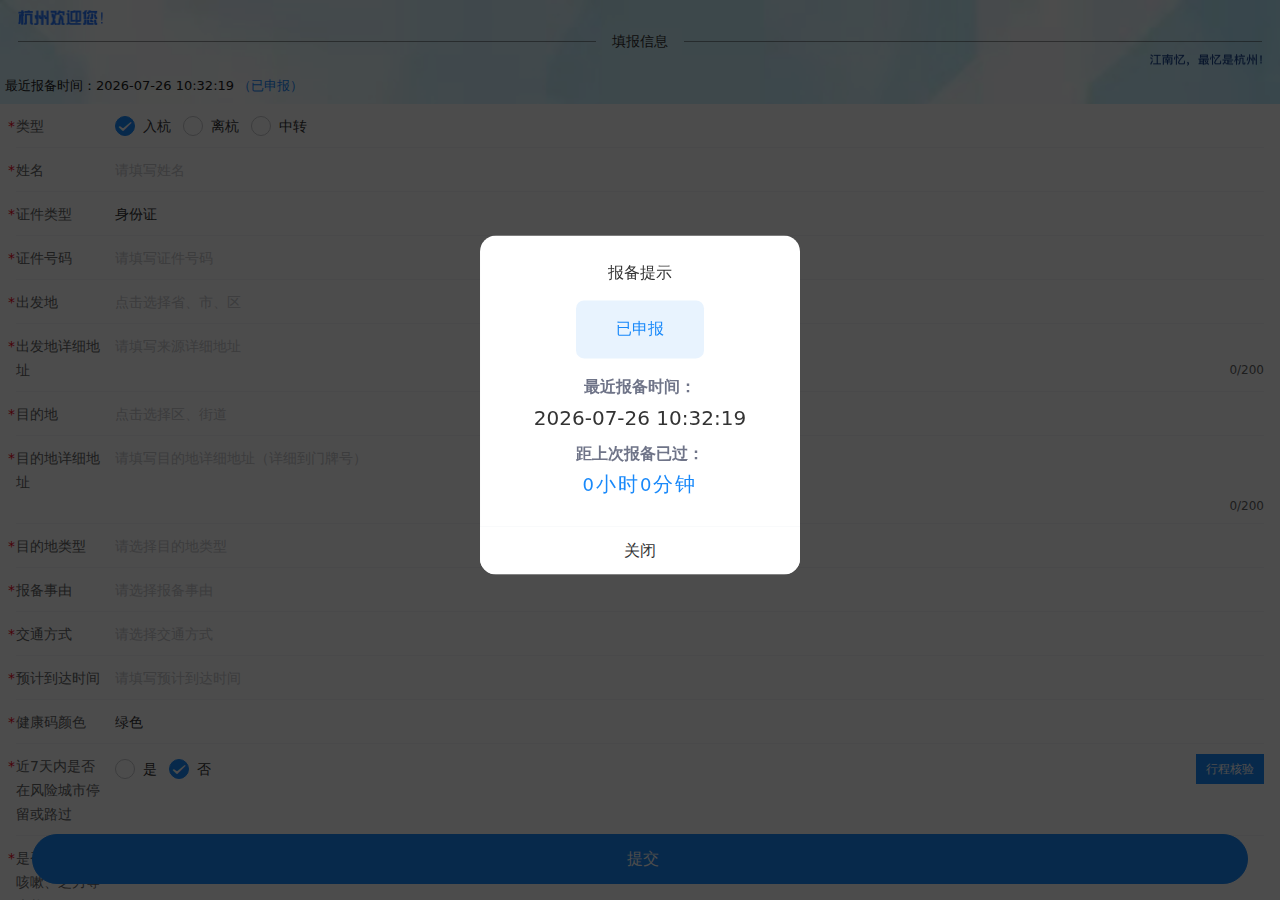
==== docs/index.html @ c1bcfede "Add files via upload" ====
<!DOCTYPE html>
<html style="font-size: 37.5px;">
	<head>
		<meta charset="utf-8">
		<meta http-equiv="X-UA-Compatible" content="IE=edge,chrome=1">
		<meta name="viewport" content="width=device-width,initial-scale=1,maximum-scale=1,user-scalable=no,viewport-fit=cover">
		<meta http-equiv="Cache-Control" content="no-cache, no-store, must-revalidate">
		<meta http-equiv="Pragma" content="no-cache">
		<meta http-equiv="Expires" content="0">
		<title>入杭报备登记</title>
		<link href="report/static/css/app.c5504672.css" rel="preload" as="style">
		<link href="report/static/css/chunk-libs.d5651f54.css" rel="preload" as="style">
		<link href="report/static/css/chunk-libs.d5651f54.css" rel="stylesheet">
		<link href="report/static/css/app.c5504672.css" rel="stylesheet">
		<link rel="stylesheet" type="text/css" href="report/static/css/chunk-66dee19c.34bb70c0.css">
		<link rel="stylesheet" type="text/css" href="report/static/css/chunk-073b216c.a880979d.css">
		<link rel="stylesheet" type="text/css" href="report/static/css/chunk-3da685b4.99727508.css">
		<link rel="stylesheet" type="text/css" href="report/static/css/chunk-e03f11fc.84b610a1.css">
		<link rel="stylesheet" type="text/css" href="report/static/css/chunk-d233ef96.5ac2b640.css">
		<link rel="stylesheet" type="text/css" href="report/static/css/chunk-2e53d2f0.477d1bad.css">
	</head>
	<body style="font-size: 36px;">
		<div id="app">
			<div data-v-e9b42b88="" class="body-container">
				<section data-v-e9b42b88="">
					<div data-v-e9b42b88="" class="welcome">
						<img data-v-e9b42b88="" src="report/static/img/title-left.b92dc60c.png" alt="">
					</div>
					<div data-v-e9b42b88="" role="separator" class="divider van-divider van-divider--hairline van-divider--content-center" style="border-color: rgb(51, 51, 51); color: rgb(51, 51, 51); margin: 0px; padding: 0px 18px;">填报信息</div>
					<div data-v-e9b42b88="" class="tips">
						<img data-v-e9b42b88="" src="report/static/img/title-right.4d739ba2.png" alt="">
					</div>
				</section>
				<form data-v-e9b42b88="" class="van-form">
					<div data-v-e9b42b88="" class="history-info">最近报备时间：<span id="myTime1">0000-00-00 00:00:00</span> <span data-v-e9b42b88="" class="">（已申报）</span>
					</div>
					<div data-v-e9b42b88="" class="van-cell van-cell--required van-field">
						<div class="van-cell__title van-field__label">
							<span>类型</span>
						</div>
						<div class="van-cell__value van-field__value">
							<div class="van-field__body">
								<div class="van-field__control van-field__control--custom">
									<div data-v-e9b42b88="" role="radiogroup" class="van-radio-group van-radio-group--horizontal">
										<div data-v-e9b42b88="" role="radio" tabindex="0" aria-checked="true" class="van-radio van-radio--horizontal">
											<div class="van-radio__icon van-radio__icon--round van-radio__icon--checked">
												<i class="van-icon van-icon-success">
													<!---->
												</i>
											</div>
											<span class="van-radio__label">入杭</span>
										</div>
										<div data-v-e9b42b88="" role="radio" tabindex="-1" aria-checked="false" class="van-radio van-radio--horizontal">
											<div class="van-radio__icon van-radio__icon--round">
												<i class="van-icon van-icon-success">
													<!---->
												</i>
											</div>
											<span class="van-radio__label">离杭</span>
										</div>
										<div data-v-e9b42b88="" role="radio" tabindex="-1" aria-checked="false" class="van-radio van-radio--horizontal">
											<div class="van-radio__icon van-radio__icon--round">
												<i class="van-icon van-icon-success">
													<!---->
												</i>
											</div>
											<span class="van-radio__label">中转</span>
										</div>
									</div>
								</div>
							</div>
						</div>
					</div>
					<div data-v-e9b42b88="" class="van-cell van-cell--required van-field">
						<div class="van-cell__title van-field__label">
							<span>姓名</span>
						</div>
						<div class="van-cell__value van-field__value">
							<div class="van-field__body">
								<input type="text" placeholder="请填写姓名" class="van-field__control">
							</div>
						</div>
					</div>
					<div data-v-e9b42b88="" role="button" tabindex="0" class="van-cell van-cell--clickable van-cell--required van-field">
						<div class="van-cell__title van-field__label">
							<span>证件类型</span>
						</div>
						<div class="van-cell__value van-field__value">
							<div class="van-field__body">
								<input type="text" readonly="readonly" value="身份证" placeholder="请选择证件类型" class="van-field__control">
							</div>
						</div>
					</div>
					<!---->
					<div data-v-e9b42b88="" role="button" tabindex="0" class="van-cell van-cell--clickable van-cell--required van-field">
						<div class="van-cell__title van-field__label">
							<span>证件号码</span>
						</div>
						<div class="van-cell__value van-field__value">
							<div class="van-field__body">
								<input type="text" name="idNum" placeholder="请填写证件号码" class="van-field__control">
							</div>
						</div>
					</div>
					<div data-v-e9b42b88="" class="van-number-keyboard van-number-keyboard--with-title" style="display: none;">
						<div class="van-number-keyboard__header">
							<button type="button" class="van-number-keyboard__close">完成</button>
						</div>
						<div class="van-number-keyboard__body">
							<div class="van-number-keyboard__keys">
								<div class="van-key__wrapper">
									<div role="button" tabindex="0" class="van-key">1</div>
								</div>
								<div class="van-key__wrapper">
									<div role="button" tabindex="0" class="van-key">2</div>
								</div>
								<div class="van-key__wrapper">
									<div role="button" tabindex="0" class="van-key">3</div>
								</div>
								<div class="van-key__wrapper">
									<div role="button" tabindex="0" class="van-key">4</div>
								</div>
								<div class="van-key__wrapper">
									<div role="button" tabindex="0" class="van-key">5</div>
								</div>
								<div class="van-key__wrapper">
									<div role="button" tabindex="0" class="van-key">6</div>
								</div>
								<div class="van-key__wrapper">
									<div role="button" tabindex="0" class="van-key">7</div>
								</div>
								<div class="van-key__wrapper">
									<div role="button" tabindex="0" class="van-key">8</div>
								</div>
								<div class="van-key__wrapper">
									<div role="button" tabindex="0" class="van-key">9</div>
								</div>
								<div class="van-key__wrapper">
									<div role="button" tabindex="0" class="van-key">X</div>
								</div>
								<div class="van-key__wrapper">
									<div role="button" tabindex="0" class="van-key">0</div>
								</div>
								<div class="van-key__wrapper">
									<div role="button" tabindex="0" class="van-key van-key--delete">
										<svg viewBox="0 0 32 22" xmlns="http://www.w3.org/2000/svg" class="van-key__delete-icon">
											<path d="M28.016 0A3.991 3.991 0 0132 3.987v14.026c0 2.2-1.787 3.987-3.98 3.987H10.382c-.509 0-.996-.206-1.374-.585L.89 13.09C.33 12.62 0 11.84 0 11.006c0-.86.325-1.62.887-2.08L9.01.585A1.936 1.936 0 0110.383 0zm0 1.947H10.368L2.24 10.28c-.224.226-.312.432-.312.73 0 .287.094.51.312.729l8.128 8.333h17.648a2.041 2.041 0 002.037-2.04V3.987c0-1.127-.915-2.04-2.037-2.04zM23.028 6a.96.96 0 01.678.292.95.95 0 01-.003 1.377l-3.342 3.348 3.326 3.333c.189.188.292.43.292.679 0 .248-.103.49-.292.679a.96.96 0 01-.678.292.959.959 0 01-.677-.292L18.99 12.36l-3.343 3.345a.96.96 0 01-.677.292.96.96 0 01-.678-.292.962.962 0 01-.292-.68c0-.248.104-.49.292-.679l3.342-3.348-3.342-3.348A.963.963 0 0114 6.971c0-.248.104-.49.292-.679A.96.96 0 0114.97 6a.96.96 0 01.677.292l3.358 3.348 3.345-3.348A.96.96 0 0123.028 6z" fill="currentColor"></path>
										</svg>
									</div>
								</div>
							</div>
						</div>
					</div>
					<div data-v-e9b42b88="" role="button" tabindex="0" class="van-cell van-cell--clickable van-cell--required van-field">
						<div class="van-cell__title van-field__label">
							<span>出发地</span>
						</div>
						<div class="van-cell__value van-field__value">
							<div class="van-field__body">
								<input type="text" placeholder="点击选择省、市、区" class="van-field__control">
							</div>
						</div>
					</div>
					<div data-v-e9b42b88="" class="van-cell van-cell--required van-field">
						<div class="van-cell__title van-field__label">
							<span>出发地详细地址</span>
						</div>
						<div class="van-cell__value van-field__value">
							<div class="van-field__body">
								<textarea rows="1" placeholder="请填写来源详细地址" class="van-field__control" style="height: 24px;"></textarea>
							</div>
							<div class="van-field__word-limit">
								<span class="van-field__word-num">0</span>/200
							</div>
						</div>
					</div>
					<div data-v-e9b42b88="" role="button" tabindex="0" class="van-cell van-cell--clickable van-cell--required van-field">
						<div class="van-cell__title van-field__label">
							<span>目的地</span>
						</div>
						<div class="van-cell__value van-field__value">
							<div class="van-field__body">
								<input type="text" placeholder="点击选择区、街道" class="van-field__control">
							</div>
						</div>
					</div>
					<!---->
					<!---->
					<!---->
					<div data-v-e9b42b88="" class="van-cell van-cell--required van-field">
						<div class="van-cell__title van-field__label">
							<span>目的地详细地址</span>
						</div>
						<div class="van-cell__value van-field__value">
							<div class="van-field__body">
								<textarea rows="1" placeholder="请填写目的地详细地址（详细到门牌号）" class="van-field__control" style="height: 48px;"></textarea>
							</div>
							<div class="van-field__word-limit">
								<span class="van-field__word-num">0</span>/200
							</div>
						</div>
					</div>
					<div data-v-e9b42b88="" role="button" tabindex="0" class="van-cell van-cell--clickable van-cell--required van-field">
						<div class="van-cell__title van-field__label">
							<span>目的地类型</span>
						</div>
						<div class="van-cell__value van-field__value">
							<div class="van-field__body">
								<input type="text" placeholder="请选择目的地类型" class="van-field__control">
							</div>
						</div>
					</div>
					<!---->
					<div data-v-e9b42b88="" role="button" tabindex="0" class="van-cell van-cell--clickable van-cell--required van-field">
						<div class="van-cell__title van-field__label">
							<span>报备事由</span>
						</div>
						<div class="van-cell__value van-field__value">
							<div class="van-field__body">
								<input type="text" placeholder="请选择报备事由" class="van-field__control">
							</div>
						</div>
					</div>
					<!---->
					<div data-v-e9b42b88="" role="button" tabindex="0" class="van-cell van-cell--clickable van-cell--required van-field">
						<div class="van-cell__title van-field__label">
							<span>交通方式</span>
						</div>
						<div class="van-cell__value van-field__value">
							<div class="van-field__body">
								<input type="text" placeholder="请选择交通方式" class="van-field__control">
							</div>
						</div>
					</div>
					<!---->
					<div data-v-e9b42b88="" class="van-cell van-cell--required van-field">
						<div class="van-cell__title van-field__label">
							<span>预计到达时间</span>
						</div>
						<div class="van-cell__value van-field__value">
							<div class="van-field__body">
								<input type="text" placeholder="请填写预计到达时间" class="van-field__control">
							</div>
						</div>
					</div>
					<!---->
					<div data-v-e9b42b88="" role="button" tabindex="0" class="van-cell van-cell--clickable van-cell--required van-field">
						<div class="van-cell__title van-field__label">
							<span>健康码颜色</span>
						</div>
						<div class="van-cell__value van-field__value">
							<div class="van-field__body">
								<input type="text" readonly="readonly" value="绿色" placeholder="请选择健康码颜色" class="van-field__control">
							</div>
						</div>
					</div>
					<!---->
					<div data-v-e9b42b88="" class="van-cell van-cell--required van-field">
						<div class="van-cell__title van-field__label">
							<span>近7天内是否在风险城市停留或路过</span>
						</div>
						<div class="van-cell__value van-field__value">
							<div class="van-field__body">
								<div class="van-field__control van-field__control--custom">
									<div data-v-e9b42b88="" role="radiogroup" class="van-radio-group van-radio-group--horizontal">
										<div data-v-e9b42b88="" role="radio" tabindex="-1" aria-checked="false" class="van-radio van-radio--horizontal">
											<div class="van-radio__icon van-radio__icon--round">
												<i class="van-icon van-icon-success">
													<!---->
												</i>
											</div>
											<span class="van-radio__label">是</span>
										</div>
										<div data-v-e9b42b88="" role="radio" tabindex="-1" aria-checked="false" class="van-radio van-radio--horizontal">
											<div class="van-radio__icon van-radio__icon--round van-radio__icon--checked">
												<i class="van-icon van-icon-success">
													<!---->
												</i>
											</div>
											<span class="van-radio__label">否</span>
										</div>
									</div>
								</div>
								<div class="van-field__button">
									<div data-v-e9b42b88="" class="btn">行程核验</div>
									<!---->
								</div>
							</div>
						</div>
					</div>
					<div data-v-e9b42b88="" class="van-cell van-cell--required van-field">
						<div class="van-cell__title van-field__label">
							<span>是否有发烧、咳嗽、乏力等症状</span>
						</div>
						<div class="van-cell__value van-field__value">
							<div class="van-field__body">
								<div class="van-field__control van-field__control--custom">
									<div data-v-e9b42b88="" role="radiogroup" class="van-radio-group van-radio-group--horizontal">
										<div data-v-e9b42b88="" role="radio" tabindex="-1" aria-checked="false" class="van-radio van-radio--horizontal">
											<div class="van-radio__icon van-radio__icon--round">
												<i class="van-icon van-icon-success">
													<!---->
												</i>
											</div>
											<span class="van-radio__label">是</span>
										</div>
										<div data-v-e9b42b88="" role="radio" tabindex="-1" aria-checked="false" class="van-radio van-radio--horizontal">
											<div class="van-radio__icon van-radio__icon--round van-radio__icon--checked">
												<i class="van-icon van-icon-success">
													<!---->
												</i>
											</div>
											<span class="van-radio__label">否</span>
										</div>
									</div>
								</div>
							</div>
						</div>
					</div>
					<div data-v-e9b42b88="" class="van-cell van-field">
						<div class="van-cell__title van-field__label">
							<span>七天旅居史</span>
						</div>
						<div class="van-cell__value van-field__value">
							<div class="van-field__body">
								<div class="van-field__control van-field__control--custom">
									<div data-v-e9b42b88="" class="persons">
										<div data-v-e9b42b88="" class="btn">添加旅居史</div>
									</div>
								</div>
							</div>
						</div>
					</div>
					<div data-v-e9b42b88="" class="van-cell van-field">
						<div class="van-cell__title van-field__label">
							<span>添加同行人信息</span>
						</div>
						<div class="van-cell__value van-field__value">
							<div class="van-field__body">
								<div class="van-field__control van-field__control--custom">
									<div data-v-e9b42b88="" class="persons">
										<div data-v-e9b42b88="" class="btn">添加同行人</div>
									</div>
								</div>
							</div>
						</div>
					</div>
					<div data-v-e9b42b88="" class="btn-bar">
						<div data-v-e9b42b88="" class="btn-fixed">
							<button data-v-e9b42b88="" type="button" onclick="location.replace('success.html')" class="van-button van-button--info van-button--large van-button--block van-button--round">
								<div data-v-e9b42b88="" class="van-button__content">
									<span data-v-e9b42b88="" class="van-button__text">提交</span>
								</div>
							</button>
						</div>
					</div>
				</form>
				<div id="dialog_overlay" class="van-overlay" style="z-index: 2001;"></div>
				<div id="dialog" data-v-e9b42b88="" role="dialog" aria-labelledby="报备提示" class="van-dialog" style="z-index: 2002;">
					<div class="van-dialog__header">报备提示</div>
					<div class="van-dialog__content">
						<div data-v-e9b42b88="" class="dialog-wrap">
							<div data-v-e9b42b88="" class="status-box">
								<div data-v-e9b42b88="" class="status">已申报</div>
							</div>
							<div data-v-e9b42b88="" class="prompt">
								<div data-v-e9b42b88="" class="history">
									<div data-v-e9b42b88="" class="title">最近报备时间：</div>
									<div data-v-e9b42b88="" class="time" id="myTime2">0000-00-00 00:00:00</div>
								</div>
								<div data-v-e9b42b88="" class="countdown">
									<div data-v-e9b42b88="" class="title">距上次报备已过：</div>
									<div data-v-e9b42b88="" class="time">
										<!---->
										<span data-v-e9b42b88="" class="num">0</span>小时<span data-v-e9b42b88="" class="num">0</span>分钟
									</div>
								</div>
							</div>
						</div>
					</div>
					<div class="van-hairline--top van-dialog__footer">
						<button class="van-button van-button--default van-button--large van-dialog__cancel" onclick="closeMyModal()">
							<div class="van-button__content">
								<span class="van-button__text">关闭</span>
							</div>
						</button>
					</div>
				</div>
			</div>
		</div>
		<script type="text/javascript">
			function appendZeroAutomatically(val) {
				return (val <= 9) ? '0' + val : val;
			}
			function closeMyModal() {
				document.getElementById('dialog').style.display = 'none';
				document.getElementById('dialog_overlay').style.display = 'none';
			}
			var currentTime = new Date().getFullYear() + '-' + appendZeroAutomatically(new Date().getMonth()+1) + '-' + appendZeroAutomatically(new Date().getDate()) + ' ' + appendZeroAutomatically(new Date().getHours()) + ':' + appendZeroAutomatically(new Date().getMinutes()) + ':' + appendZeroAutomatically(new Date().getSeconds());
			console.log(currentTime);
			document.getElementById('myTime1').innerHTML = currentTime;
			document.getElementById('myTime2').innerHTML = currentTime;
		</script>
	</body>
</html>
---- docs/report/static/css/app.c5504672.css ----
.body-container{font-size:.42667rem;color:#333}.section{padding:.42667rem .26667rem;margin-bottom:.16rem}body{height:100%;-moz-osx-font-smoothing:grayscale;-webkit-font-smoothing:antialiased;text-rendering:optimizeLegibility;font-family:Quicksand,Source Sans Pro,PingFang SC,-apple-system,Microsoft Yahei,Helvetica Neue,system-ui,Segoe UI,Roboto,Hiragino Sans GB,Arial,sans-serif}label{font-weight:700}html{box-sizing:border-box}#app,html{height:100%}*,:after,:before{box-sizing:inherit}a:active,a:focus{outline:none}a,a:focus,a:hover{cursor:pointer;color:inherit;text-decoration:none}div:focus{outline:none}.clearfix:after{visibility:hidden;display:block;font-size:0;content:" ";clear:both;height:0}.app-container{padding:.53333rem}ul{padding:0;margin:0}.svg-icon[data-v-f9f7fefc]{width:1em;height:1em;vertical-align:-.15em;fill:currentColor;overflow:hidden}.svg-external-icon[data-v-f9f7fefc]{background-color:currentColor;-webkit-mask-size:cover!important;mask-size:cover!important;display:inline-block}
---- docs/report/static/css/chunk-libs.d5651f54.css ----
html{-webkit-tap-highlight-color:transparent}body{font-family:-apple-system,BlinkMacSystemFont,Helvetica Neue,Helvetica,Segoe UI,Arial,Roboto,PingFang SC,miui,Hiragino Sans GB,Microsoft Yahei,sans-serif}a{text-decoration:none}button,input,textarea{color:inherit;font:inherit}[class*=van-]:focus,a:focus,button:focus,input:focus,textarea:focus{outline:0}ol,ul{margin:0;padding:0;list-style:none}.van-ellipsis{overflow:hidden;white-space:nowrap;text-overflow:ellipsis}.van-multi-ellipsis--l2{-webkit-line-clamp:2}.van-multi-ellipsis--l2,.van-multi-ellipsis--l3{display:-webkit-box;overflow:hidden;text-overflow:ellipsis;-webkit-box-orient:vertical}.van-multi-ellipsis--l3{-webkit-line-clamp:3}.van-clearfix:after{display:table;clear:both;content:""}[class*=van-hairline]:after{position:absolute;box-sizing:border-box;content:" ";pointer-events:none;top:-50%;right:-50%;bottom:-50%;left:-50%;border:0 solid #ebedf0;-webkit-transform:scale(.5);transform:scale(.5)}.van-hairline,.van-hairline--bottom,.van-hairline--left,.van-hairline--right,.van-hairline--surround,.van-hairline--top,.van-hairline--top-bottom{position:relative}.van-hairline--top:after{border-top-width:.02667rem}.van-hairline--left:after{border-left-width:.02667rem}.van-hairline--right:after{border-right-width:.02667rem}.van-hairline--bottom:after{border-bottom-width:.02667rem}.van-hairline--top-bottom:after,.van-hairline-unset--top-bottom:after{border-width:.02667rem 0}.van-hairline--surround:after{border-width:.02667rem}@-webkit-keyframes van-slide-up-enter{0%{-webkit-transform:translate3d(0,100%,0);transform:translate3d(0,100%,0)}}@keyframes van-slide-up-enter{0%{-webkit-transform:translate3d(0,100%,0);transform:translate3d(0,100%,0)}}@-webkit-keyframes van-slide-up-leave{to{-webkit-transform:translate3d(0,100%,0);transform:translate3d(0,100%,0)}}@keyframes van-slide-up-leave{to{-webkit-transform:translate3d(0,100%,0);transform:translate3d(0,100%,0)}}@-webkit-keyframes van-slide-down-enter{0%{-webkit-transform:translate3d(0,-100%,0);transform:translate3d(0,-100%,0)}}@keyframes van-slide-down-enter{0%{-webkit-transform:translate3d(0,-100%,0);transform:translate3d(0,-100%,0)}}@-webkit-keyframes van-slide-down-leave{to{-webkit-transform:translate3d(0,-100%,0);transform:translate3d(0,-100%,0)}}@keyframes van-slide-down-leave{to{-webkit-transform:translate3d(0,-100%,0);transform:translate3d(0,-100%,0)}}@-webkit-keyframes van-slide-left-enter{0%{-webkit-transform:translate3d(-100%,0,0);transform:translate3d(-100%,0,0)}}@keyframes van-slide-left-enter{0%{-webkit-transform:translate3d(-100%,0,0);transform:translate3d(-100%,0,0)}}@-webkit-keyframes van-slide-left-leave{to{-webkit-transform:translate3d(-100%,0,0);transform:translate3d(-100%,0,0)}}@keyframes van-slide-left-leave{to{-webkit-transform:translate3d(-100%,0,0);transform:translate3d(-100%,0,0)}}@-webkit-keyframes van-slide-right-enter{0%{-webkit-transform:translate3d(100%,0,0);transform:translate3d(100%,0,0)}}@keyframes van-slide-right-enter{0%{-webkit-transform:translate3d(100%,0,0);transform:translate3d(100%,0,0)}}@-webkit-keyframes van-slide-right-leave{to{-webkit-transform:translate3d(100%,0,0);transform:translate3d(100%,0,0)}}@keyframes van-slide-right-leave{to{-webkit-transform:translate3d(100%,0,0);transform:translate3d(100%,0,0)}}@-webkit-keyframes van-fade-in{0%{opacity:0}to{opacity:1}}@keyframes van-fade-in{0%{opacity:0}to{opacity:1}}@-webkit-keyframes van-fade-out{0%{opacity:1}to{opacity:0}}@keyframes van-fade-out{0%{opacity:1}to{opacity:0}}@-webkit-keyframes van-rotate{0%{-webkit-transform:rotate(0);transform:rotate(0)}to{-webkit-transform:rotate(1turn);transform:rotate(1turn)}}@keyframes van-rotate{0%{-webkit-transform:rotate(0);transform:rotate(0)}to{-webkit-transform:rotate(1turn);transform:rotate(1turn)}}.van-fade-enter-active{-webkit-animation:van-fade-in .3s ease-out both;animation:van-fade-in .3s ease-out both}.van-fade-leave-active{-webkit-animation:van-fade-out .3s ease-in both;animation:van-fade-out .3s ease-in both}.van-slide-up-enter-active{-webkit-animation:van-slide-up-enter .3s ease-out both;animation:van-slide-up-enter .3s ease-out both}.van-slide-up-leave-active{-webkit-animation:van-slide-up-leave .3s ease-in both;animation:van-slide-up-leave .3s ease-in both}.van-slide-down-enter-active{-webkit-animation:van-slide-down-enter .3s ease-out both;animation:van-slide-down-enter .3s ease-out both}.van-slide-down-leave-active{-webkit-animation:van-slide-down-leave .3s ease-in both;animation:van-slide-down-leave .3s ease-in both}.van-slide-left-enter-active{-webkit-animation:van-slide-left-enter .3s ease-out both;animation:van-slide-left-enter .3s ease-out both}.van-slide-left-leave-active{-webkit-animation:van-slide-left-leave .3s ease-in both;animation:van-slide-left-leave .3s ease-in both}.van-slide-right-enter-active{-webkit-animation:van-slide-right-enter .3s ease-out both;animation:van-slide-right-enter .3s ease-out both}.van-slide-right-leave-active{-webkit-animation:van-slide-right-leave .3s ease-in both;animation:van-slide-right-leave .3s ease-in both}.van-overlay{position:fixed;top:0;left:0;z-index:1;width:100%;height:100%;background-color:rgba(0,0,0,.7)}.van-info{position:absolute;top:0;right:0;box-sizing:border-box;min-width:.42667rem;padding:0 .08rem;color:#fff;font-weight:500;font-size:.32rem;font-family:-apple-system-font,Helvetica Neue,Arial,sans-serif;line-height:1.2;text-align:center;background-color:#ee0a24;border:.02667rem solid #fff;border-radius:.42667rem;-webkit-transform:translate(50%,-50%);transform:translate(50%,-50%);-webkit-transform-origin:100%;transform-origin:100%}.van-info--dot{width:.21333rem;min-width:0;height:.21333rem;background-color:#ee0a24;border-radius:100%}@font-face{font-weight:400;font-family:vant-icon;font-style:normal;font-display:auto;src:url([data-uri]) format("woff2"),url(https://img01.yzcdn.cn/vant/vant-icon-f463a9.woff) format("woff"),url(https://img01.yzcdn.cn/vant/vant-icon-f463a9.ttf) format("truetype")}.van-icon{position:relative;font:normal normal normal .37333rem/1 vant-icon;font-size:inherit;text-rendering:auto;-webkit-font-smoothing:antialiased}.van-icon,.van-icon:before{display:inline-block}.van-icon-add-o:before{content:"\F000"}.van-icon-add-square:before{content:"\F001"}.van-icon-add:before{content:"\F002"}.van-icon-after-sale:before{content:"\F003"}.van-icon-aim:before{content:"\F004"}.van-icon-alipay:before{content:"\F005"}.van-icon-apps-o:before{content:"\F006"}.van-icon-arrow-down:before{content:"\F007"}.van-icon-arrow-left:before{content:"\F008"}.van-icon-arrow-up:before{content:"\F009"}.van-icon-arrow:before{content:"\F00A"}.van-icon-ascending:before{content:"\F00B"}.van-icon-audio:before{content:"\F00C"}.van-icon-award-o:before{content:"\F00D"}.van-icon-award:before{content:"\F00E"}.van-icon-back-top:before{content:"\F0E6"}.van-icon-bag-o:before{content:"\F00F"}.van-icon-bag:before{content:"\F010"}.van-icon-balance-list-o:before{content:"\F011"}.van-icon-balance-list:before{content:"\F012"}.van-icon-balance-o:before{content:"\F013"}.van-icon-balance-pay:before{content:"\F014"}.van-icon-bar-chart-o:before{content:"\F015"}.van-icon-bars:before{content:"\F016"}.van-icon-bell:before{content:"\F017"}.van-icon-bill-o:before{content:"\F018"}.van-icon-bill:before{content:"\F019"}.van-icon-birthday-cake-o:before{content:"\F01A"}.van-icon-bookmark-o:before{content:"\F01B"}.van-icon-bookmark:before{content:"\F01C"}.van-icon-browsing-history-o:before{content:"\F01D"}.van-icon-browsing-history:before{content:"\F01E"}.van-icon-brush-o:before{content:"\F01F"}.van-icon-bulb-o:before{content:"\F020"}.van-icon-bullhorn-o:before{content:"\F021"}.van-icon-calendar-o:before{content:"\F022"}.van-icon-card:before{content:"\F023"}.van-icon-cart-circle-o:before{content:"\F024"}.van-icon-cart-circle:before{content:"\F025"}.van-icon-cart-o:before{content:"\F026"}.van-icon-cart:before{content:"\F027"}.van-icon-cash-back-record:before{content:"\F028"}.van-icon-cash-on-deliver:before{content:"\F029"}.van-icon-cashier-o:before{content:"\F02A"}.van-icon-certificate:before{content:"\F02B"}.van-icon-chart-trending-o:before{content:"\F02C"}.van-icon-chat-o:before{content:"\F02D"}.van-icon-chat:before{content:"\F02E"}.van-icon-checked:before{content:"\F02F"}.van-icon-circle:before{content:"\F030"}.van-icon-clear:before{content:"\F031"}.van-icon-clock-o:before{content:"\F032"}.van-icon-clock:before{content:"\F033"}.van-icon-close:before{content:"\F034"}.van-icon-closed-eye:before{content:"\F035"}.van-icon-cluster-o:before{content:"\F036"}.van-icon-cluster:before{content:"\F037"}.van-icon-column:before{content:"\F038"}.van-icon-comment-circle-o:before{content:"\F039"}.van-icon-comment-circle:before{content:"\F03A"}.van-icon-comment-o:before{content:"\F03B"}.van-icon-comment:before{content:"\F03C"}.van-icon-completed:before{content:"\F03D"}.van-icon-contact:before{content:"\F03E"}.van-icon-coupon-o:before{content:"\F03F"}.van-icon-coupon:before{content:"\F040"}.van-icon-credit-pay:before{content:"\F041"}.van-icon-cross:before{content:"\F042"}.van-icon-debit-pay:before{content:"\F043"}.van-icon-delete-o:before{content:"\F0E9"}.van-icon-delete:before{content:"\F044"}.van-icon-descending:before{content:"\F045"}.van-icon-description:before{content:"\F046"}.van-icon-desktop-o:before{content:"\F047"}.van-icon-diamond-o:before{content:"\F048"}.van-icon-diamond:before{content:"\F049"}.van-icon-discount:before{content:"\F04A"}.van-icon-down:before{content:"\F04B"}.van-icon-ecard-pay:before{content:"\F04C"}.van-icon-edit:before{content:"\F04D"}.van-icon-ellipsis:before{content:"\F04E"}.van-icon-empty:before{content:"\F04F"}.van-icon-enlarge:before{content:"\F0E4"}.van-icon-envelop-o:before{content:"\F050"}.van-icon-exchange:before{content:"\F051"}.van-icon-expand-o:before{content:"\F052"}.van-icon-expand:before{content:"\F053"}.van-icon-eye-o:before{content:"\F054"}.van-icon-eye:before{content:"\F055"}.van-icon-fail:before{content:"\F056"}.van-icon-failure:before{content:"\F057"}.van-icon-filter-o:before{content:"\F058"}.van-icon-fire-o:before{content:"\F059"}.van-icon-fire:before{content:"\F05A"}.van-icon-flag-o:before{content:"\F05B"}.van-icon-flower-o:before{content:"\F05C"}.van-icon-font-o:before{content:"\F0EC"}.van-icon-font:before{content:"\F0EB"}.van-icon-free-postage:before{content:"\F05D"}.van-icon-friends-o:before{content:"\F05E"}.van-icon-friends:before{content:"\F05F"}.van-icon-gem-o:before{content:"\F060"}.van-icon-gem:before{content:"\F061"}.van-icon-gift-card-o:before{content:"\F062"}.van-icon-gift-card:before{content:"\F063"}.van-icon-gift-o:before{content:"\F064"}.van-icon-gift:before{content:"\F065"}.van-icon-gold-coin-o:before{content:"\F066"}.van-icon-gold-coin:before{content:"\F067"}.van-icon-good-job-o:before{content:"\F068"}.van-icon-good-job:before{content:"\F069"}.van-icon-goods-collect-o:before{content:"\F06A"}.van-icon-goods-collect:before{content:"\F06B"}.van-icon-graphic:before{content:"\F06C"}.van-icon-home-o:before{content:"\F06D"}.van-icon-hot-o:before{content:"\F06E"}.van-icon-hot-sale-o:before{content:"\F06F"}.van-icon-hot-sale:before{content:"\F070"}.van-icon-hot:before{content:"\F071"}.van-icon-hotel-o:before{content:"\F072"}.van-icon-idcard:before{content:"\F073"}.van-icon-info-o:before{content:"\F074"}.van-icon-info:before{content:"\F075"}.van-icon-invition:before{content:"\F076"}.van-icon-label-o:before{content:"\F077"}.van-icon-label:before{content:"\F078"}.van-icon-like-o:before{content:"\F079"}.van-icon-like:before{content:"\F07A"}.van-icon-live:before{content:"\F07B"}.van-icon-location-o:before{content:"\F07C"}.van-icon-location:before{content:"\F07D"}.van-icon-lock:before{content:"\F07E"}.van-icon-logistics:before{content:"\F07F"}.van-icon-manager-o:before{content:"\F080"}.van-icon-manager:before{content:"\F081"}.van-icon-map-marked:before{content:"\F082"}.van-icon-medal-o:before{content:"\F083"}.van-icon-medal:before{content:"\F084"}.van-icon-minus:before{content:"\F0E8"}.van-icon-more-o:before{content:"\F085"}.van-icon-more:before{content:"\F086"}.van-icon-music-o:before{content:"\F087"}.van-icon-music:before{content:"\F088"}.van-icon-new-arrival-o:before{content:"\F089"}.van-icon-new-arrival:before{content:"\F08A"}.van-icon-new-o:before{content:"\F08B"}.van-icon-new:before{content:"\F08C"}.van-icon-newspaper-o:before{content:"\F08D"}.van-icon-notes-o:before{content:"\F08E"}.van-icon-orders-o:before{content:"\F08F"}.van-icon-other-pay:before{content:"\F090"}.van-icon-paid:before{content:"\F091"}.van-icon-passed:before{content:"\F092"}.van-icon-pause-circle-o:before{content:"\F093"}.van-icon-pause-circle:before{content:"\F094"}.van-icon-pause:before{content:"\F095"}.van-icon-peer-pay:before{content:"\F096"}.van-icon-pending-payment:before{content:"\F097"}.van-icon-phone-circle-o:before{content:"\F098"}.van-icon-phone-circle:before{content:"\F099"}.van-icon-phone-o:before{content:"\F09A"}.van-icon-phone:before{content:"\F09B"}.van-icon-photo-fail:before{content:"\F0E5"}.van-icon-photo-o:before{content:"\F09C"}.van-icon-photo:before{content:"\F09D"}.van-icon-photograph:before{content:"\F09E"}.van-icon-play-circle-o:before{content:"\F09F"}.van-icon-play-circle:before{content:"\F0A0"}.van-icon-play:before{content:"\F0A1"}.van-icon-plus:before{content:"\F0A2"}.van-icon-point-gift-o:before{content:"\F0A3"}.van-icon-point-gift:before{content:"\F0A4"}.van-icon-points:before{content:"\F0A5"}.van-icon-printer:before{content:"\F0A6"}.van-icon-qr-invalid:before{content:"\F0A7"}.van-icon-qr:before{content:"\F0A8"}.van-icon-question-o:before{content:"\F0A9"}.van-icon-question:before{content:"\F0AA"}.van-icon-records:before{content:"\F0AB"}.van-icon-refund-o:before{content:"\F0AC"}.van-icon-replay:before{content:"\F0AD"}.van-icon-revoke:before{content:"\F0ED"}.van-icon-scan:before{content:"\F0AE"}.van-icon-search:before{content:"\F0AF"}.van-icon-send-gift-o:before{content:"\F0B0"}.van-icon-send-gift:before{content:"\F0B1"}.van-icon-service-o:before{content:"\F0B2"}.van-icon-service:before{content:"\F0B3"}.van-icon-setting-o:before{content:"\F0B4"}.van-icon-setting:before{content:"\F0B5"}.van-icon-share-o:before{content:"\F0E7"}.van-icon-share:before{content:"\F0B6"}.van-icon-shop-collect-o:before{content:"\F0B7"}.van-icon-shop-collect:before{content:"\F0B8"}.van-icon-shop-o:before{content:"\F0B9"}.van-icon-shop:before{content:"\F0BA"}.van-icon-shopping-cart-o:before{content:"\F0BB"}.van-icon-shopping-cart:before{content:"\F0BC"}.van-icon-shrink:before{content:"\F0BD"}.van-icon-sign:before{content:"\F0BE"}.van-icon-smile-comment-o:before{content:"\F0BF"}.van-icon-smile-comment:before{content:"\F0C0"}.van-icon-smile-o:before{content:"\F0C1"}.van-icon-smile:before{content:"\F0C2"}.van-icon-sort:before{content:"\F0EA"}.van-icon-star-o:before{content:"\F0C3"}.van-icon-star:before{content:"\F0C4"}.van-icon-stop-circle-o:before{content:"\F0C5"}.van-icon-stop-circle:before{content:"\F0C6"}.van-icon-stop:before{content:"\F0C7"}.van-icon-success:before{content:"\F0C8"}.van-icon-thumb-circle-o:before{content:"\F0C9"}.van-icon-thumb-circle:before{content:"\F0CA"}.van-icon-todo-list-o:before{content:"\F0CB"}.van-icon-todo-list:before{content:"\F0CC"}.van-icon-tosend:before{content:"\F0CD"}.van-icon-tv-o:before{content:"\F0CE"}.van-icon-umbrella-circle:before{content:"\F0CF"}.van-icon-underway-o:before{content:"\F0D0"}.van-icon-underway:before{content:"\F0D1"}.van-icon-upgrade:before{content:"\F0D2"}.van-icon-user-circle-o:before{content:"\F0D3"}.van-icon-user-o:before{content:"\F0D4"}.van-icon-video-o:before{content:"\F0D5"}.van-icon-video:before{content:"\F0D6"}.van-icon-vip-card-o:before{content:"\F0D7"}.van-icon-vip-card:before{content:"\F0D8"}.van-icon-volume-o:before{content:"\F0D9"}.van-icon-volume:before{content:"\F0DA"}.van-icon-wap-home-o:before{content:"\F0DB"}.van-icon-wap-home:before{content:"\F0DC"}.van-icon-wap-nav:before{content:"\F0DD"}.van-icon-warn-o:before{content:"\F0DE"}.van-icon-warning-o:before{content:"\F0DF"}.van-icon-warning:before{content:"\F0E0"}.van-icon-weapp-nav:before{content:"\F0E1"}.van-icon-wechat-pay:before{content:"\F0E2"}.van-icon-wechat:before{content:"\F0EE"}.van-icon-youzan-shield:before{content:"\F0E3"}.van-icon__image{width:1em;height:1em;object-fit:contain}.van-overflow-hidden{overflow:hidden!important}.van-popup{position:fixed;max-height:100%;overflow-y:auto;background-color:#fff;-webkit-transition:-webkit-transform .3s;transition:-webkit-transform .3s;transition:transform .3s;transition:transform .3s,-webkit-transform .3s;-webkit-overflow-scrolling:touch}.van-popup--center{top:50%;left:50%;-webkit-transform:translate3d(-50%,-50%,0);transform:translate3d(-50%,-50%,0)}.van-popup--center.van-popup--round{border-radius:.42667rem}.van-popup--top{top:0;left:0;width:100%}.van-popup--top.van-popup--round{border-radius:0 0 .42667rem .42667rem}.van-popup--right{top:50%;right:0;-webkit-transform:translate3d(0,-50%,0);transform:translate3d(0,-50%,0)}.van-popup--right.van-popup--round{border-radius:.42667rem 0 0 .42667rem}.van-popup--bottom{bottom:0;left:0;width:100%}.van-popup--bottom.van-popup--round{border-radius:.42667rem .42667rem 0 0}.van-popup--left{top:50%;left:0;-webkit-transform:translate3d(0,-50%,0);transform:translate3d(0,-50%,0)}.van-popup--left.van-popup--round{border-radius:0 .42667rem .42667rem 0}.van-popup--safe-area-inset-bottom{padding-bottom:constant(safe-area-inset-bottom);padding-bottom:env(safe-area-inset-bottom)}.van-popup-slide-bottom-enter-active,.van-popup-slide-left-enter-active,.van-popup-slide-right-enter-active,.van-popup-slide-top-enter-active{-webkit-transition-timing-function:ease-out;transition-timing-function:ease-out}.van-popup-slide-bottom-leave-active,.van-popup-slide-left-leave-active,.van-popup-slide-right-leave-active,.van-popup-slide-top-leave-active{-webkit-transition-timing-function:ease-in;transition-timing-function:ease-in}.van-popup-slide-top-enter,.van-popup-slide-top-leave-active{-webkit-transform:translate3d(0,-100%,0);transform:translate3d(0,-100%,0)}.van-popup-slide-right-enter,.van-popup-slide-right-leave-active{-webkit-transform:translate3d(100%,-50%,0);transform:translate3d(100%,-50%,0)}.van-popup-slide-bottom-enter,.van-popup-slide-bottom-leave-active{-webkit-transform:translate3d(0,100%,0);transform:translate3d(0,100%,0)}.van-popup-slide-left-enter,.van-popup-slide-left-leave-active{-webkit-transform:translate3d(-100%,-50%,0);transform:translate3d(-100%,-50%,0)}.van-popup__close-icon{position:absolute;z-index:1;color:#c8c9cc;font-size:.58667rem;cursor:pointer}.van-popup__close-icon:active{color:#969799}.van-popup__close-icon--top-left{top:.42667rem;left:.42667rem}.van-popup__close-icon--top-right{top:.42667rem;right:.42667rem}.van-popup__close-icon--bottom-left{bottom:.42667rem;left:.42667rem}.van-popup__close-icon--bottom-right{right:.42667rem;bottom:.42667rem}.van-notify{display:-webkit-box;display:-webkit-flex;display:flex;-webkit-box-align:center;-webkit-align-items:center;align-items:center;-webkit-box-pack:center;-webkit-justify-content:center;justify-content:center;box-sizing:border-box;padding:.21333rem .42667rem;color:#fff;font-size:.37333rem;line-height:.53333rem;white-space:pre-wrap;text-align:center;word-wrap:break-word}.van-notify--primary{background-color:#1989fa}.van-notify--success{background-color:#07c160}.van-notify--danger{background-color:#ee0a24}.van-notify--warning{background-color:#ff976a}.van-loading{color:#c8c9cc;font-size:0}.van-loading,.van-loading__spinner{position:relative;vertical-align:middle}.van-loading__spinner{display:inline-block;width:.8rem;max-width:100%;height:.8rem;max-height:100%;-webkit-animation:van-rotate .8s linear infinite;animation:van-rotate .8s linear infinite}.van-loading__spinner--spinner{-webkit-animation-timing-function:steps(12);animation-timing-function:steps(12)}.van-loading__spinner--spinner i{position:absolute;top:0;left:0;width:100%;height:100%}.van-loading__spinner--spinner i:before{display:block;width:.05333rem;height:25%;margin:0 auto;background-color:currentColor;border-radius:40%;content:" "}.van-loading__spinner--circular{-webkit-animation-duration:2s;animation-duration:2s}.van-loading__circular{display:block;width:100%;height:100%}.van-loading__circular circle{-webkit-animation:van-circular 1.5s ease-in-out infinite;animation:van-circular 1.5s ease-in-out infinite;stroke:currentColor;stroke-width:3;stroke-linecap:round}.van-loading__text{display:inline-block;margin-left:.21333rem;color:#969799;font-size:.37333rem;vertical-align:middle}.van-loading--vertical{display:-webkit-box;display:-webkit-flex;display:flex;-webkit-box-orient:vertical;-webkit-box-direction:normal;-webkit-flex-direction:column;flex-direction:column;-webkit-box-align:center;-webkit-align-items:center;align-items:center}.van-loading--vertical .van-loading__text{margin:.21333rem 0 0}@-webkit-keyframes van-circular{0%{stroke-dasharray:1,200;stroke-dashoffset:0}50%{stroke-dasharray:90,150;stroke-dashoffset:-40}to{stroke-dasharray:90,150;stroke-dashoffset:-120}}@keyframes van-circular{0%{stroke-dasharray:1,200;stroke-dashoffset:0}50%{stroke-dasharray:90,150;stroke-dashoffset:-40}to{stroke-dasharray:90,150;stroke-dashoffset:-120}}.van-loading__spinner--spinner i:first-of-type{-webkit-transform:rotate(30deg);transform:rotate(30deg);opacity:1}.van-loading__spinner--spinner i:nth-of-type(2){-webkit-transform:rotate(60deg);transform:rotate(60deg);opacity:.9375}.van-loading__spinner--spinner i:nth-of-type(3){-webkit-transform:rotate(90deg);transform:rotate(90deg);opacity:.875}.van-loading__spinner--spinner i:nth-of-type(4){-webkit-transform:rotate(120deg);transform:rotate(120deg);opacity:.8125}.van-loading__spinner--spinner i:nth-of-type(5){-webkit-transform:rotate(150deg);transform:rotate(150deg);opacity:.75}.van-loading__spinner--spinner i:nth-of-type(6){-webkit-transform:rotate(180deg);transform:rotate(180deg);opacity:.6875}.van-loading__spinner--spinner i:nth-of-type(7){-webkit-transform:rotate(210deg);transform:rotate(210deg);opacity:.625}.van-loading__spinner--spinner i:nth-of-type(8){-webkit-transform:rotate(240deg);transform:rotate(240deg);opacity:.5625}.van-loading__spinner--spinner i:nth-of-type(9){-webkit-transform:rotate(270deg);transform:rotate(270deg);opacity:.5}.van-loading__spinner--spinner i:nth-of-type(10){-webkit-transform:rotate(300deg);transform:rotate(300deg);opacity:.4375}.van-loading__spinner--spinner i:nth-of-type(11){-webkit-transform:rotate(330deg);transform:rotate(330deg);opacity:.375}.van-loading__spinner--spinner i:nth-of-type(12){-webkit-transform:rotate(1turn);transform:rotate(1turn);opacity:.3125}.van-action-sheet{display:-webkit-box;display:-webkit-flex;display:flex;-webkit-box-orient:vertical;-webkit-box-direction:normal;-webkit-flex-direction:column;flex-direction:column;max-height:80%;overflow:hidden;color:#323233}.van-action-sheet__content{-webkit-box-flex:1;-webkit-flex:1 auto;flex:1 auto;overflow-y:auto;-webkit-overflow-scrolling:touch}.van-action-sheet__cancel,.van-action-sheet__item{display:block;width:100%;padding:.37333rem .42667rem;font-size:.42667rem;background-color:#fff;border:none;cursor:pointer}.van-action-sheet__cancel:active,.van-action-sheet__item:active{background-color:#f2f3f5}.van-action-sheet__item{line-height:.58667rem}.van-action-sheet__item--disabled,.van-action-sheet__item--loading{color:#c8c9cc}.van-action-sheet__item--disabled:active,.van-action-sheet__item--loading:active{background-color:#fff}.van-action-sheet__item--disabled{cursor:not-allowed}.van-action-sheet__item--loading{cursor:default}.van-action-sheet__cancel{-webkit-flex-shrink:0;flex-shrink:0;box-sizing:border-box;color:#646566}.van-action-sheet__subname{margin-top:.21333rem;color:#969799;font-size:.32rem;line-height:.48rem}.van-action-sheet__gap{display:block;height:.21333rem;background-color:#f7f8fa}.van-action-sheet__header{-webkit-flex-shrink:0;flex-shrink:0;font-weight:500;font-size:.42667rem;line-height:1.28rem;text-align:center}.van-action-sheet__description{position:relative;-webkit-flex-shrink:0;flex-shrink:0;padding:.53333rem .42667rem;color:#969799;font-size:.37333rem;line-height:.53333rem;text-align:center}.van-action-sheet__description:after{position:absolute;box-sizing:border-box;content:" ";pointer-events:none;right:.42667rem;bottom:0;left:.42667rem;border-bottom:.02667rem solid #ebedf0;-webkit-transform:scaleY(.5);transform:scaleY(.5)}.van-action-sheet__loading-icon .van-loading__spinner{width:.58667rem;height:.58667rem}.van-action-sheet__close{position:absolute;top:0;right:0;padding:0 .42667rem;color:#c8c9cc;font-size:.58667rem;line-height:inherit}.van-action-sheet__close:active{color:#969799}.van-nav-bar{position:relative;z-index:1;line-height:.58667rem;text-align:center;background-color:#fff;-webkit-user-select:none;user-select:none}.van-nav-bar--fixed{position:fixed;top:0;left:0;width:100%}.van-nav-bar--safe-area-inset-top{padding-top:constant(safe-area-inset-top);padding-top:env(safe-area-inset-top)}.van-nav-bar .van-icon{color:#1989fa}.van-nav-bar__content{position:relative;display:-webkit-box;display:-webkit-flex;display:flex;-webkit-box-align:center;-webkit-align-items:center;align-items:center;height:1.22667rem}.van-nav-bar__arrow{margin-right:.10667rem;font-size:.42667rem}.van-nav-bar__title{max-width:60%;margin:0 auto;color:#323233;font-weight:500;font-size:.42667rem}.van-nav-bar__left,.van-nav-bar__right{position:absolute;top:0;bottom:0;display:-webkit-box;display:-webkit-flex;display:flex;-webkit-box-align:center;-webkit-align-items:center;align-items:center;padding:0 .42667rem;font-size:.37333rem;cursor:pointer}.van-nav-bar__left:active,.van-nav-bar__right:active{opacity:.7}.van-nav-bar__left{left:0}.van-nav-bar__right{right:0}.van-nav-bar__text{color:#1989fa}.van-row:after{display:table;clear:both;content:""}.van-row--flex{display:-webkit-box;display:-webkit-flex;display:flex;-webkit-flex-wrap:wrap;flex-wrap:wrap}.van-row--flex:after{display:none}.van-row--justify-center{-webkit-box-pack:center;-webkit-justify-content:center;justify-content:center}.van-row--justify-end{-webkit-box-pack:end;-webkit-justify-content:flex-end;justify-content:flex-end}.van-row--justify-space-between{-webkit-box-pack:justify;-webkit-justify-content:space-between;justify-content:space-between}.van-row--justify-space-around{-webkit-justify-content:space-around;justify-content:space-around}.van-row--align-center{-webkit-box-align:center;-webkit-align-items:center;align-items:center}.van-row--align-bottom{-webkit-box-align:end;-webkit-align-items:flex-end;align-items:flex-end}.van-col{float:left;box-sizing:border-box;min-height:.02667rem}.van-col--1{width:4.16666667%}.van-col--offset-1{margin-left:4.16666667%}.van-col--2{width:8.33333333%}.van-col--offset-2{margin-left:8.33333333%}.van-col--3{width:12.5%}.van-col--offset-3{margin-left:12.5%}.van-col--4{width:16.66666667%}.van-col--offset-4{margin-left:16.66666667%}.van-col--5{width:20.83333333%}.van-col--offset-5{margin-left:20.83333333%}.van-col--6{width:25%}.van-col--offset-6{margin-left:25%}.van-col--7{width:29.16666667%}.van-col--offset-7{margin-left:29.16666667%}.van-col--8{width:33.33333333%}.van-col--offset-8{margin-left:33.33333333%}.van-col--9{width:37.5%}.van-col--offset-9{margin-left:37.5%}.van-col--10{width:41.66666667%}.van-col--offset-10{margin-left:41.66666667%}.van-col--11{width:45.83333333%}.van-col--offset-11{margin-left:45.83333333%}.van-col--12{width:50%}.van-col--offset-12{margin-left:50%}.van-col--13{width:54.16666667%}.van-col--offset-13{margin-left:54.16666667%}.van-col--14{width:58.33333333%}.van-col--offset-14{margin-left:58.33333333%}.van-col--15{width:62.5%}.van-col--offset-15{margin-left:62.5%}.van-col--16{width:66.66666667%}.van-col--offset-16{margin-left:66.66666667%}.van-col--17{width:70.83333333%}.van-col--offset-17{margin-left:70.83333333%}.van-col--18{width:75%}.van-col--offset-18{margin-left:75%}.van-col--19{width:79.16666667%}.van-col--offset-19{margin-left:79.16666667%}.van-col--20{width:83.33333333%}.van-col--offset-20{margin-left:83.33333333%}.van-col--21{width:87.5%}.van-col--offset-21{margin-left:87.5%}.van-col--22{width:91.66666667%}.van-col--offset-22{margin-left:91.66666667%}.van-col--23{width:95.83333333%}.van-col--offset-23{margin-left:95.83333333%}.van-col--24{width:100%}.van-col--offset-24{margin-left:100%}.van-button{position:relative;display:inline-block;box-sizing:border-box;height:1.17333rem;margin:0;padding:0;font-size:.42667rem;line-height:1.2;text-align:center;border-radius:.05333rem;cursor:pointer;-webkit-transition:opacity .2s;transition:opacity .2s;-webkit-appearance:none}.van-button:before{position:absolute;top:50%;left:50%;width:100%;height:100%;background-color:#000;border:inherit;border-color:#000;border-radius:inherit;-webkit-transform:translate(-50%,-50%);transform:translate(-50%,-50%);opacity:0;content:" "}.van-button:active:before{opacity:.1}.van-button--disabled:before,.van-button--loading:before{display:none}.van-button--default{color:#323233;background-color:#fff;border:.02667rem solid #ebedf0}.van-button--primary{color:#fff;background-color:#07c160;border:.02667rem solid #07c160}.van-button--info{color:#fff;background-color:#1989fa;border:.02667rem solid #1989fa}.van-button--danger{color:#fff;background-color:#ee0a24;border:.02667rem solid #ee0a24}.van-button--warning{color:#fff;background-color:#ff976a;border:.02667rem solid #ff976a}.van-button--plain{background-color:#fff}.van-button--plain.van-button--primary{color:#07c160}.van-button--plain.van-button--info{color:#1989fa}.van-button--plain.van-button--danger{color:#ee0a24}.van-button--plain.van-button--warning{color:#ff976a}.van-button--large{width:100%;height:1.33333rem}.van-button--normal{padding:0 .4rem;font-size:.37333rem}.van-button--small{height:.85333rem;padding:0 .21333rem;font-size:.32rem}.van-button__loading{color:inherit;font-size:inherit}.van-button--mini{height:.64rem;padding:0 .10667rem;font-size:.26667rem}.van-button--mini+.van-button--mini{margin-left:.10667rem}.van-button--block{display:block;width:100%}.van-button--disabled{cursor:not-allowed;opacity:.5}.van-button--loading{cursor:default}.van-button--round{border-radius:26.64rem}.van-button--square{border-radius:0}.van-button__content{display:-webkit-box;display:-webkit-flex;display:flex;-webkit-box-align:center;-webkit-align-items:center;align-items:center;-webkit-box-pack:center;-webkit-justify-content:center;justify-content:center;height:100%}.van-button__content:before{content:" "}.van-button__icon{font-size:1.2em;line-height:inherit}.van-button__icon+.van-button__text,.van-button__loading+.van-button__text,.van-button__text+.van-button__icon,.van-button__text+.van-button__loading{margin-left:.10667rem}.van-button--hairline{border-width:0}.van-button--hairline:after{border-color:inherit;border-radius:.10667rem}.van-button--hairline.van-button--round:after{border-radius:26.64rem}.van-button--hairline.van-button--square:after{border-radius:0}
/*! normalize.css v7.0.0 | MIT License | github.com/necolas/normalize.css */html{line-height:1.15;-ms-text-size-adjust:100%;-webkit-text-size-adjust:100%}body{margin:0}article,aside,footer,header,nav,section{display:block}h1{font-size:2em;margin:.67em 0}figcaption,figure,main{display:block}figure{margin:1em 1.06667rem}hr{box-sizing:content-box;height:0;overflow:visible}pre{font-family:monospace,monospace;font-size:1em}a{background-color:transparent;-webkit-text-decoration-skip:objects}abbr[title]{border-bottom:none;text-decoration:underline;-webkit-text-decoration:underline dotted;text-decoration:underline dotted}b,strong{font-weight:inherit;font-weight:bolder}code,kbd,samp{font-family:monospace,monospace;font-size:1em}dfn{font-style:italic}mark{background-color:#ff0;color:#000}small{font-size:80%}sub,sup{font-size:75%;line-height:0;position:relative;vertical-align:baseline}sub{bottom:-.25em}sup{top:-.5em}audio,video{display:inline-block}audio:not([controls]){display:none;height:0}img{border-style:none}svg:not(:root){overflow:hidden}button,input,optgroup,select,textarea{font-family:sans-serif;font-size:100%;line-height:1.15;margin:0}button,input{overflow:visible}button,select{text-transform:none}[type=reset],[type=submit],button,html [type=button]{-webkit-appearance:button}[type=button]::-moz-focus-inner,[type=reset]::-moz-focus-inner,[type=submit]::-moz-focus-inner,button::-moz-focus-inner{border-style:none;padding:0}[type=button]:-moz-focusring,[type=reset]:-moz-focusring,[type=submit]:-moz-focusring,button:-moz-focusring{outline:.02667rem dotted ButtonText}fieldset{padding:.35em .75em .625em}legend{box-sizing:border-box;color:inherit;display:table;max-width:100%;padding:0;white-space:normal}progress{display:inline-block;vertical-align:baseline}textarea{overflow:auto}[type=checkbox],[type=radio]{box-sizing:border-box;padding:0}[type=number]::-webkit-inner-spin-button,[type=number]::-webkit-outer-spin-button{height:auto}[type=search]{-webkit-appearance:textfield;outline-offset:-.05333rem}[type=search]::-webkit-search-cancel-button,[type=search]::-webkit-search-decoration{-webkit-appearance:none}::-webkit-file-upload-button{-webkit-appearance:button;font:inherit}details,menu{display:block}summary{display:list-item}canvas{display:inline-block}[hidden],template{display:none}.van-goods-action-button{-webkit-box-flex:1;-webkit-flex:1;flex:1;height:1.06667rem;font-weight:500;font-size:.37333rem;border:none;border-radius:0}.van-goods-action-button--first{margin-left:.13333rem;border-top-left-radius:26.64rem;border-bottom-left-radius:26.64rem}.van-goods-action-button--last{margin-right:.13333rem;border-top-right-radius:26.64rem;border-bottom-right-radius:26.64rem}.van-goods-action-button--warning{background:-webkit-linear-gradient(left,#ffd01e,#ff8917);background:linear-gradient(90deg,#ffd01e,#ff8917)}.van-goods-action-button--danger{background:-webkit-linear-gradient(left,#ff6034,#ee0a24);background:linear-gradient(90deg,#ff6034,#ee0a24)}@media (max-width:321px){.van-goods-action-button{font-size:.34667rem}}.van-goods-action{position:fixed;right:0;bottom:0;left:0;display:-webkit-box;display:-webkit-flex;display:flex;-webkit-box-align:center;-webkit-align-items:center;align-items:center;box-sizing:content-box;height:1.33333rem;padding-bottom:constant(safe-area-inset-bottom);padding-bottom:env(safe-area-inset-bottom);background-color:#fff}.van-goods-action--unfit{padding-bottom:0}.van-dialog{position:fixed;top:45%;left:50%;width:8.53333rem;overflow:hidden;font-size:.42667rem;background-color:#fff;border-radius:.42667rem;-webkit-transform:translate3d(-50%,-50%,0);transform:translate3d(-50%,-50%,0);-webkit-backface-visibility:hidden;backface-visibility:hidden;-webkit-transition:.3s;transition:.3s;-webkit-transition-property:opacity,-webkit-transform;transition-property:opacity,-webkit-transform;transition-property:transform,opacity;transition-property:transform,opacity,-webkit-transform}@media (max-width:321px){.van-dialog{width:90%}}.van-dialog__header{padding-top:.69333rem;font-weight:500;line-height:.64rem;text-align:center}.van-dialog__header--isolated{padding:.64rem 0}.van-dialog__content--isolated{display:-webkit-box;display:-webkit-flex;display:flex;-webkit-box-align:center;-webkit-align-items:center;align-items:center;min-height:2.77333rem}.van-dialog__message{-webkit-box-flex:1;-webkit-flex:1;flex:1;max-height:60vh;padding:.69333rem .64rem;overflow-y:auto;font-size:.37333rem;line-height:.53333rem;white-space:pre-wrap;text-align:center;word-wrap:break-word;-webkit-overflow-scrolling:touch}.van-dialog__message--has-title{padding-top:.21333rem;color:#646566}.van-dialog__message--left{text-align:left}.van-dialog__message--right{text-align:right}.van-dialog__footer{display:-webkit-box;display:-webkit-flex;display:flex;overflow:hidden;-webkit-user-select:none;user-select:none}.van-dialog__cancel,.van-dialog__confirm{-webkit-box-flex:1;-webkit-flex:1;flex:1;height:1.28rem;margin:0;border:0}.van-dialog__confirm,.van-dialog__confirm:active{color:#ee0a24}.van-dialog--round-button .van-dialog__footer{position:relative;height:auto;padding:.21333rem .64rem .42667rem}.van-dialog--round-button .van-dialog__message{padding-bottom:.42667rem;color:#323233}.van-dialog--round-button .van-dialog__cancel,.van-dialog--round-button .van-dialog__confirm{height:.96rem}.van-dialog--round-button .van-dialog__confirm{color:#fff}.van-dialog-bounce-enter{-webkit-transform:translate3d(-50%,-50%,0) scale(.7);transform:translate3d(-50%,-50%,0) scale(.7);opacity:0}.van-dialog-bounce-leave-active{-webkit-transform:translate3d(-50%,-50%,0) scale(.9);transform:translate3d(-50%,-50%,0) scale(.9);opacity:0}#nprogress{pointer-events:none}#nprogress .bar{background:#29d;position:fixed;z-index:1031;top:0;left:0;width:100%;height:.05333rem}#nprogress .peg{display:block;position:absolute;right:0;width:2.66667rem;height:100%;box-shadow:0 0 .26667rem #29d,0 0 .13333rem #29d;opacity:1;-webkit-transform:rotate(3deg) translateY(-.10667rem);transform:rotate(3deg) translateY(-.10667rem)}#nprogress .spinner{display:block;position:fixed;z-index:1031;top:.4rem;right:.4rem}#nprogress .spinner-icon{width:.48rem;height:.48rem;box-sizing:border-box;border:.05333rem solid transparent;border-top-color:#29d;border-left-color:#29d;border-radius:50%;-webkit-animation:nprogress-spinner .4s linear infinite;animation:nprogress-spinner .4s linear infinite}.nprogress-custom-parent{overflow:hidden;position:relative}.nprogress-custom-parent #nprogress .bar,.nprogress-custom-parent #nprogress .spinner{position:absolute}@-webkit-keyframes nprogress-spinner{0%{-webkit-transform:rotate(0deg)}to{-webkit-transform:rotate(1turn)}}@keyframes nprogress-spinner{0%{-webkit-transform:rotate(0deg);transform:rotate(0deg)}to{-webkit-transform:rotate(1turn);transform:rotate(1turn)}}
---- docs/report/static/css/chunk-libs.d5651f54.css ----
html{-webkit-tap-highlight-color:transparent}body{font-family:-apple-system,BlinkMacSystemFont,Helvetica Neue,Helvetica,Segoe UI,Arial,Roboto,PingFang SC,miui,Hiragino Sans GB,Microsoft Yahei,sans-serif}a{text-decoration:none}button,input,textarea{color:inherit;font:inherit}[class*=van-]:focus,a:focus,button:focus,input:focus,textarea:focus{outline:0}ol,ul{margin:0;padding:0;list-style:none}.van-ellipsis{overflow:hidden;white-space:nowrap;text-overflow:ellipsis}.van-multi-ellipsis--l2{-webkit-line-clamp:2}.van-multi-ellipsis--l2,.van-multi-ellipsis--l3{display:-webkit-box;overflow:hidden;text-overflow:ellipsis;-webkit-box-orient:vertical}.van-multi-ellipsis--l3{-webkit-line-clamp:3}.van-clearfix:after{display:table;clear:both;content:""}[class*=van-hairline]:after{position:absolute;box-sizing:border-box;content:" ";pointer-events:none;top:-50%;right:-50%;bottom:-50%;left:-50%;border:0 solid #ebedf0;-webkit-transform:scale(.5);transform:scale(.5)}.van-hairline,.van-hairline--bottom,.van-hairline--left,.van-hairline--right,.van-hairline--surround,.van-hairline--top,.van-hairline--top-bottom{position:relative}.van-hairline--top:after{border-top-width:.02667rem}.van-hairline--left:after{border-left-width:.02667rem}.van-hairline--right:after{border-right-width:.02667rem}.van-hairline--bottom:after{border-bottom-width:.02667rem}.van-hairline--top-bottom:after,.van-hairline-unset--top-bottom:after{border-width:.02667rem 0}.van-hairline--surround:after{border-width:.02667rem}@-webkit-keyframes van-slide-up-enter{0%{-webkit-transform:translate3d(0,100%,0);transform:translate3d(0,100%,0)}}@keyframes van-slide-up-enter{0%{-webkit-transform:translate3d(0,100%,0);transform:translate3d(0,100%,0)}}@-webkit-keyframes van-slide-up-leave{to{-webkit-transform:translate3d(0,100%,0);transform:translate3d(0,100%,0)}}@keyframes van-slide-up-leave{to{-webkit-transform:translate3d(0,100%,0);transform:translate3d(0,100%,0)}}@-webkit-keyframes van-slide-down-enter{0%{-webkit-transform:translate3d(0,-100%,0);transform:translate3d(0,-100%,0)}}@keyframes van-slide-down-enter{0%{-webkit-transform:translate3d(0,-100%,0);transform:translate3d(0,-100%,0)}}@-webkit-keyframes van-slide-down-leave{to{-webkit-transform:translate3d(0,-100%,0);transform:translate3d(0,-100%,0)}}@keyframes van-slide-down-leave{to{-webkit-transform:translate3d(0,-100%,0);transform:translate3d(0,-100%,0)}}@-webkit-keyframes van-slide-left-enter{0%{-webkit-transform:translate3d(-100%,0,0);transform:translate3d(-100%,0,0)}}@keyframes van-slide-left-enter{0%{-webkit-transform:translate3d(-100%,0,0);transform:translate3d(-100%,0,0)}}@-webkit-keyframes van-slide-left-leave{to{-webkit-transform:translate3d(-100%,0,0);transform:translate3d(-100%,0,0)}}@keyframes van-slide-left-leave{to{-webkit-transform:translate3d(-100%,0,0);transform:translate3d(-100%,0,0)}}@-webkit-keyframes van-slide-right-enter{0%{-webkit-transform:translate3d(100%,0,0);transform:translate3d(100%,0,0)}}@keyframes van-slide-right-enter{0%{-webkit-transform:translate3d(100%,0,0);transform:translate3d(100%,0,0)}}@-webkit-keyframes van-slide-right-leave{to{-webkit-transform:translate3d(100%,0,0);transform:translate3d(100%,0,0)}}@keyframes van-slide-right-leave{to{-webkit-transform:translate3d(100%,0,0);transform:translate3d(100%,0,0)}}@-webkit-keyframes van-fade-in{0%{opacity:0}to{opacity:1}}@keyframes van-fade-in{0%{opacity:0}to{opacity:1}}@-webkit-keyframes van-fade-out{0%{opacity:1}to{opacity:0}}@keyframes van-fade-out{0%{opacity:1}to{opacity:0}}@-webkit-keyframes van-rotate{0%{-webkit-transform:rotate(0);transform:rotate(0)}to{-webkit-transform:rotate(1turn);transform:rotate(1turn)}}@keyframes van-rotate{0%{-webkit-transform:rotate(0);transform:rotate(0)}to{-webkit-transform:rotate(1turn);transform:rotate(1turn)}}.van-fade-enter-active{-webkit-animation:van-fade-in .3s ease-out both;animation:van-fade-in .3s ease-out both}.van-fade-leave-active{-webkit-animation:van-fade-out .3s ease-in both;animation:van-fade-out .3s ease-in both}.van-slide-up-enter-active{-webkit-animation:van-slide-up-enter .3s ease-out both;animation:van-slide-up-enter .3s ease-out both}.van-slide-up-leave-active{-webkit-animation:van-slide-up-leave .3s ease-in both;animation:van-slide-up-leave .3s ease-in both}.van-slide-down-enter-active{-webkit-animation:van-slide-down-enter .3s ease-out both;animation:van-slide-down-enter .3s ease-out both}.van-slide-down-leave-active{-webkit-animation:van-slide-down-leave .3s ease-in both;animation:van-slide-down-leave .3s ease-in both}.van-slide-left-enter-active{-webkit-animation:van-slide-left-enter .3s ease-out both;animation:van-slide-left-enter .3s ease-out both}.van-slide-left-leave-active{-webkit-animation:van-slide-left-leave .3s ease-in both;animation:van-slide-left-leave .3s ease-in both}.van-slide-right-enter-active{-webkit-animation:van-slide-right-enter .3s ease-out both;animation:van-slide-right-enter .3s ease-out both}.van-slide-right-leave-active{-webkit-animation:van-slide-right-leave .3s ease-in both;animation:van-slide-right-leave .3s ease-in both}.van-overlay{position:fixed;top:0;left:0;z-index:1;width:100%;height:100%;background-color:rgba(0,0,0,.7)}.van-info{position:absolute;top:0;right:0;box-sizing:border-box;min-width:.42667rem;padding:0 .08rem;color:#fff;font-weight:500;font-size:.32rem;font-family:-apple-system-font,Helvetica Neue,Arial,sans-serif;line-height:1.2;text-align:center;background-color:#ee0a24;border:.02667rem solid #fff;border-radius:.42667rem;-webkit-transform:translate(50%,-50%);transform:translate(50%,-50%);-webkit-transform-origin:100%;transform-origin:100%}.van-info--dot{width:.21333rem;min-width:0;height:.21333rem;background-color:#ee0a24;border-radius:100%}@font-face{font-weight:400;font-family:vant-icon;font-style:normal;font-display:auto;src:url([data-uri]) format("woff2"),url(https://img01.yzcdn.cn/vant/vant-icon-f463a9.woff) format("woff"),url(https://img01.yzcdn.cn/vant/vant-icon-f463a9.ttf) format("truetype")}.van-icon{position:relative;font:normal normal normal .37333rem/1 vant-icon;font-size:inherit;text-rendering:auto;-webkit-font-smoothing:antialiased}.van-icon,.van-icon:before{display:inline-block}.van-icon-add-o:before{content:"\F000"}.van-icon-add-square:before{content:"\F001"}.van-icon-add:before{content:"\F002"}.van-icon-after-sale:before{content:"\F003"}.van-icon-aim:before{content:"\F004"}.van-icon-alipay:before{content:"\F005"}.van-icon-apps-o:before{content:"\F006"}.van-icon-arrow-down:before{content:"\F007"}.van-icon-arrow-left:before{content:"\F008"}.van-icon-arrow-up:before{content:"\F009"}.van-icon-arrow:before{content:"\F00A"}.van-icon-ascending:before{content:"\F00B"}.van-icon-audio:before{content:"\F00C"}.van-icon-award-o:before{content:"\F00D"}.van-icon-award:before{content:"\F00E"}.van-icon-back-top:before{content:"\F0E6"}.van-icon-bag-o:before{content:"\F00F"}.van-icon-bag:before{content:"\F010"}.van-icon-balance-list-o:before{content:"\F011"}.van-icon-balance-list:before{content:"\F012"}.van-icon-balance-o:before{content:"\F013"}.van-icon-balance-pay:before{content:"\F014"}.van-icon-bar-chart-o:before{content:"\F015"}.van-icon-bars:before{content:"\F016"}.van-icon-bell:before{content:"\F017"}.van-icon-bill-o:before{content:"\F018"}.van-icon-bill:before{content:"\F019"}.van-icon-birthday-cake-o:before{content:"\F01A"}.van-icon-bookmark-o:before{content:"\F01B"}.van-icon-bookmark:before{content:"\F01C"}.van-icon-browsing-history-o:before{content:"\F01D"}.van-icon-browsing-history:before{content:"\F01E"}.van-icon-brush-o:before{content:"\F01F"}.van-icon-bulb-o:before{content:"\F020"}.van-icon-bullhorn-o:before{content:"\F021"}.van-icon-calendar-o:before{content:"\F022"}.van-icon-card:before{content:"\F023"}.van-icon-cart-circle-o:before{content:"\F024"}.van-icon-cart-circle:before{content:"\F025"}.van-icon-cart-o:before{content:"\F026"}.van-icon-cart:before{content:"\F027"}.van-icon-cash-back-record:before{content:"\F028"}.van-icon-cash-on-deliver:before{content:"\F029"}.van-icon-cashier-o:before{content:"\F02A"}.van-icon-certificate:before{content:"\F02B"}.van-icon-chart-trending-o:before{content:"\F02C"}.van-icon-chat-o:before{content:"\F02D"}.van-icon-chat:before{content:"\F02E"}.van-icon-checked:before{content:"\F02F"}.van-icon-circle:before{content:"\F030"}.van-icon-clear:before{content:"\F031"}.van-icon-clock-o:before{content:"\F032"}.van-icon-clock:before{content:"\F033"}.van-icon-close:before{content:"\F034"}.van-icon-closed-eye:before{content:"\F035"}.van-icon-cluster-o:before{content:"\F036"}.van-icon-cluster:before{content:"\F037"}.van-icon-column:before{content:"\F038"}.van-icon-comment-circle-o:before{content:"\F039"}.van-icon-comment-circle:before{content:"\F03A"}.van-icon-comment-o:before{content:"\F03B"}.van-icon-comment:before{content:"\F03C"}.van-icon-completed:before{content:"\F03D"}.van-icon-contact:before{content:"\F03E"}.van-icon-coupon-o:before{content:"\F03F"}.van-icon-coupon:before{content:"\F040"}.van-icon-credit-pay:before{content:"\F041"}.van-icon-cross:before{content:"\F042"}.van-icon-debit-pay:before{content:"\F043"}.van-icon-delete-o:before{content:"\F0E9"}.van-icon-delete:before{content:"\F044"}.van-icon-descending:before{content:"\F045"}.van-icon-description:before{content:"\F046"}.van-icon-desktop-o:before{content:"\F047"}.van-icon-diamond-o:before{content:"\F048"}.van-icon-diamond:before{content:"\F049"}.van-icon-discount:before{content:"\F04A"}.van-icon-down:before{content:"\F04B"}.van-icon-ecard-pay:before{content:"\F04C"}.van-icon-edit:before{content:"\F04D"}.van-icon-ellipsis:before{content:"\F04E"}.van-icon-empty:before{content:"\F04F"}.van-icon-enlarge:before{content:"\F0E4"}.van-icon-envelop-o:before{content:"\F050"}.van-icon-exchange:before{content:"\F051"}.van-icon-expand-o:before{content:"\F052"}.van-icon-expand:before{content:"\F053"}.van-icon-eye-o:before{content:"\F054"}.van-icon-eye:before{content:"\F055"}.van-icon-fail:before{content:"\F056"}.van-icon-failure:before{content:"\F057"}.van-icon-filter-o:before{content:"\F058"}.van-icon-fire-o:before{content:"\F059"}.van-icon-fire:before{content:"\F05A"}.van-icon-flag-o:before{content:"\F05B"}.van-icon-flower-o:before{content:"\F05C"}.van-icon-font-o:before{content:"\F0EC"}.van-icon-font:before{content:"\F0EB"}.van-icon-free-postage:before{content:"\F05D"}.van-icon-friends-o:before{content:"\F05E"}.van-icon-friends:before{content:"\F05F"}.van-icon-gem-o:before{content:"\F060"}.van-icon-gem:before{content:"\F061"}.van-icon-gift-card-o:before{content:"\F062"}.van-icon-gift-card:before{content:"\F063"}.van-icon-gift-o:before{content:"\F064"}.van-icon-gift:before{content:"\F065"}.van-icon-gold-coin-o:before{content:"\F066"}.van-icon-gold-coin:before{content:"\F067"}.van-icon-good-job-o:before{content:"\F068"}.van-icon-good-job:before{content:"\F069"}.van-icon-goods-collect-o:before{content:"\F06A"}.van-icon-goods-collect:before{content:"\F06B"}.van-icon-graphic:before{content:"\F06C"}.van-icon-home-o:before{content:"\F06D"}.van-icon-hot-o:before{content:"\F06E"}.van-icon-hot-sale-o:before{content:"\F06F"}.van-icon-hot-sale:before{content:"\F070"}.van-icon-hot:before{content:"\F071"}.van-icon-hotel-o:before{content:"\F072"}.van-icon-idcard:before{content:"\F073"}.van-icon-info-o:before{content:"\F074"}.van-icon-info:before{content:"\F075"}.van-icon-invition:before{content:"\F076"}.van-icon-label-o:before{content:"\F077"}.van-icon-label:before{content:"\F078"}.van-icon-like-o:before{content:"\F079"}.van-icon-like:before{content:"\F07A"}.van-icon-live:before{content:"\F07B"}.van-icon-location-o:before{content:"\F07C"}.van-icon-location:before{content:"\F07D"}.van-icon-lock:before{content:"\F07E"}.van-icon-logistics:before{content:"\F07F"}.van-icon-manager-o:before{content:"\F080"}.van-icon-manager:before{content:"\F081"}.van-icon-map-marked:before{content:"\F082"}.van-icon-medal-o:before{content:"\F083"}.van-icon-medal:before{content:"\F084"}.van-icon-minus:before{content:"\F0E8"}.van-icon-more-o:before{content:"\F085"}.van-icon-more:before{content:"\F086"}.van-icon-music-o:before{content:"\F087"}.van-icon-music:before{content:"\F088"}.van-icon-new-arrival-o:before{content:"\F089"}.van-icon-new-arrival:before{content:"\F08A"}.van-icon-new-o:before{content:"\F08B"}.van-icon-new:before{content:"\F08C"}.van-icon-newspaper-o:before{content:"\F08D"}.van-icon-notes-o:before{content:"\F08E"}.van-icon-orders-o:before{content:"\F08F"}.van-icon-other-pay:before{content:"\F090"}.van-icon-paid:before{content:"\F091"}.van-icon-passed:before{content:"\F092"}.van-icon-pause-circle-o:before{content:"\F093"}.van-icon-pause-circle:before{content:"\F094"}.van-icon-pause:before{content:"\F095"}.van-icon-peer-pay:before{content:"\F096"}.van-icon-pending-payment:before{content:"\F097"}.van-icon-phone-circle-o:before{content:"\F098"}.van-icon-phone-circle:before{content:"\F099"}.van-icon-phone-o:before{content:"\F09A"}.van-icon-phone:before{content:"\F09B"}.van-icon-photo-fail:before{content:"\F0E5"}.van-icon-photo-o:before{content:"\F09C"}.van-icon-photo:before{content:"\F09D"}.van-icon-photograph:before{content:"\F09E"}.van-icon-play-circle-o:before{content:"\F09F"}.van-icon-play-circle:before{content:"\F0A0"}.van-icon-play:before{content:"\F0A1"}.van-icon-plus:before{content:"\F0A2"}.van-icon-point-gift-o:before{content:"\F0A3"}.van-icon-point-gift:before{content:"\F0A4"}.van-icon-points:before{content:"\F0A5"}.van-icon-printer:before{content:"\F0A6"}.van-icon-qr-invalid:before{content:"\F0A7"}.van-icon-qr:before{content:"\F0A8"}.van-icon-question-o:before{content:"\F0A9"}.van-icon-question:before{content:"\F0AA"}.van-icon-records:before{content:"\F0AB"}.van-icon-refund-o:before{content:"\F0AC"}.van-icon-replay:before{content:"\F0AD"}.van-icon-revoke:before{content:"\F0ED"}.van-icon-scan:before{content:"\F0AE"}.van-icon-search:before{content:"\F0AF"}.van-icon-send-gift-o:before{content:"\F0B0"}.van-icon-send-gift:before{content:"\F0B1"}.van-icon-service-o:before{content:"\F0B2"}.van-icon-service:before{content:"\F0B3"}.van-icon-setting-o:before{content:"\F0B4"}.van-icon-setting:before{content:"\F0B5"}.van-icon-share-o:before{content:"\F0E7"}.van-icon-share:before{content:"\F0B6"}.van-icon-shop-collect-o:before{content:"\F0B7"}.van-icon-shop-collect:before{content:"\F0B8"}.van-icon-shop-o:before{content:"\F0B9"}.van-icon-shop:before{content:"\F0BA"}.van-icon-shopping-cart-o:before{content:"\F0BB"}.van-icon-shopping-cart:before{content:"\F0BC"}.van-icon-shrink:before{content:"\F0BD"}.van-icon-sign:before{content:"\F0BE"}.van-icon-smile-comment-o:before{content:"\F0BF"}.van-icon-smile-comment:before{content:"\F0C0"}.van-icon-smile-o:before{content:"\F0C1"}.van-icon-smile:before{content:"\F0C2"}.van-icon-sort:before{content:"\F0EA"}.van-icon-star-o:before{content:"\F0C3"}.van-icon-star:before{content:"\F0C4"}.van-icon-stop-circle-o:before{content:"\F0C5"}.van-icon-stop-circle:before{content:"\F0C6"}.van-icon-stop:before{content:"\F0C7"}.van-icon-success:before{content:"\F0C8"}.van-icon-thumb-circle-o:before{content:"\F0C9"}.van-icon-thumb-circle:before{content:"\F0CA"}.van-icon-todo-list-o:before{content:"\F0CB"}.van-icon-todo-list:before{content:"\F0CC"}.van-icon-tosend:before{content:"\F0CD"}.van-icon-tv-o:before{content:"\F0CE"}.van-icon-umbrella-circle:before{content:"\F0CF"}.van-icon-underway-o:before{content:"\F0D0"}.van-icon-underway:before{content:"\F0D1"}.van-icon-upgrade:before{content:"\F0D2"}.van-icon-user-circle-o:before{content:"\F0D3"}.van-icon-user-o:before{content:"\F0D4"}.van-icon-video-o:before{content:"\F0D5"}.van-icon-video:before{content:"\F0D6"}.van-icon-vip-card-o:before{content:"\F0D7"}.van-icon-vip-card:before{content:"\F0D8"}.van-icon-volume-o:before{content:"\F0D9"}.van-icon-volume:before{content:"\F0DA"}.van-icon-wap-home-o:before{content:"\F0DB"}.van-icon-wap-home:before{content:"\F0DC"}.van-icon-wap-nav:before{content:"\F0DD"}.van-icon-warn-o:before{content:"\F0DE"}.van-icon-warning-o:before{content:"\F0DF"}.van-icon-warning:before{content:"\F0E0"}.van-icon-weapp-nav:before{content:"\F0E1"}.van-icon-wechat-pay:before{content:"\F0E2"}.van-icon-wechat:before{content:"\F0EE"}.van-icon-youzan-shield:before{content:"\F0E3"}.van-icon__image{width:1em;height:1em;object-fit:contain}.van-overflow-hidden{overflow:hidden!important}.van-popup{position:fixed;max-height:100%;overflow-y:auto;background-color:#fff;-webkit-transition:-webkit-transform .3s;transition:-webkit-transform .3s;transition:transform .3s;transition:transform .3s,-webkit-transform .3s;-webkit-overflow-scrolling:touch}.van-popup--center{top:50%;left:50%;-webkit-transform:translate3d(-50%,-50%,0);transform:translate3d(-50%,-50%,0)}.van-popup--center.van-popup--round{border-radius:.42667rem}.van-popup--top{top:0;left:0;width:100%}.van-popup--top.van-popup--round{border-radius:0 0 .42667rem .42667rem}.van-popup--right{top:50%;right:0;-webkit-transform:translate3d(0,-50%,0);transform:translate3d(0,-50%,0)}.van-popup--right.van-popup--round{border-radius:.42667rem 0 0 .42667rem}.van-popup--bottom{bottom:0;left:0;width:100%}.van-popup--bottom.van-popup--round{border-radius:.42667rem .42667rem 0 0}.van-popup--left{top:50%;left:0;-webkit-transform:translate3d(0,-50%,0);transform:translate3d(0,-50%,0)}.van-popup--left.van-popup--round{border-radius:0 .42667rem .42667rem 0}.van-popup--safe-area-inset-bottom{padding-bottom:constant(safe-area-inset-bottom);padding-bottom:env(safe-area-inset-bottom)}.van-popup-slide-bottom-enter-active,.van-popup-slide-left-enter-active,.van-popup-slide-right-enter-active,.van-popup-slide-top-enter-active{-webkit-transition-timing-function:ease-out;transition-timing-function:ease-out}.van-popup-slide-bottom-leave-active,.van-popup-slide-left-leave-active,.van-popup-slide-right-leave-active,.van-popup-slide-top-leave-active{-webkit-transition-timing-function:ease-in;transition-timing-function:ease-in}.van-popup-slide-top-enter,.van-popup-slide-top-leave-active{-webkit-transform:translate3d(0,-100%,0);transform:translate3d(0,-100%,0)}.van-popup-slide-right-enter,.van-popup-slide-right-leave-active{-webkit-transform:translate3d(100%,-50%,0);transform:translate3d(100%,-50%,0)}.van-popup-slide-bottom-enter,.van-popup-slide-bottom-leave-active{-webkit-transform:translate3d(0,100%,0);transform:translate3d(0,100%,0)}.van-popup-slide-left-enter,.van-popup-slide-left-leave-active{-webkit-transform:translate3d(-100%,-50%,0);transform:translate3d(-100%,-50%,0)}.van-popup__close-icon{position:absolute;z-index:1;color:#c8c9cc;font-size:.58667rem;cursor:pointer}.van-popup__close-icon:active{color:#969799}.van-popup__close-icon--top-left{top:.42667rem;left:.42667rem}.van-popup__close-icon--top-right{top:.42667rem;right:.42667rem}.van-popup__close-icon--bottom-left{bottom:.42667rem;left:.42667rem}.van-popup__close-icon--bottom-right{right:.42667rem;bottom:.42667rem}.van-notify{display:-webkit-box;display:-webkit-flex;display:flex;-webkit-box-align:center;-webkit-align-items:center;align-items:center;-webkit-box-pack:center;-webkit-justify-content:center;justify-content:center;box-sizing:border-box;padding:.21333rem .42667rem;color:#fff;font-size:.37333rem;line-height:.53333rem;white-space:pre-wrap;text-align:center;word-wrap:break-word}.van-notify--primary{background-color:#1989fa}.van-notify--success{background-color:#07c160}.van-notify--danger{background-color:#ee0a24}.van-notify--warning{background-color:#ff976a}.van-loading{color:#c8c9cc;font-size:0}.van-loading,.van-loading__spinner{position:relative;vertical-align:middle}.van-loading__spinner{display:inline-block;width:.8rem;max-width:100%;height:.8rem;max-height:100%;-webkit-animation:van-rotate .8s linear infinite;animation:van-rotate .8s linear infinite}.van-loading__spinner--spinner{-webkit-animation-timing-function:steps(12);animation-timing-function:steps(12)}.van-loading__spinner--spinner i{position:absolute;top:0;left:0;width:100%;height:100%}.van-loading__spinner--spinner i:before{display:block;width:.05333rem;height:25%;margin:0 auto;background-color:currentColor;border-radius:40%;content:" "}.van-loading__spinner--circular{-webkit-animation-duration:2s;animation-duration:2s}.van-loading__circular{display:block;width:100%;height:100%}.van-loading__circular circle{-webkit-animation:van-circular 1.5s ease-in-out infinite;animation:van-circular 1.5s ease-in-out infinite;stroke:currentColor;stroke-width:3;stroke-linecap:round}.van-loading__text{display:inline-block;margin-left:.21333rem;color:#969799;font-size:.37333rem;vertical-align:middle}.van-loading--vertical{display:-webkit-box;display:-webkit-flex;display:flex;-webkit-box-orient:vertical;-webkit-box-direction:normal;-webkit-flex-direction:column;flex-direction:column;-webkit-box-align:center;-webkit-align-items:center;align-items:center}.van-loading--vertical .van-loading__text{margin:.21333rem 0 0}@-webkit-keyframes van-circular{0%{stroke-dasharray:1,200;stroke-dashoffset:0}50%{stroke-dasharray:90,150;stroke-dashoffset:-40}to{stroke-dasharray:90,150;stroke-dashoffset:-120}}@keyframes van-circular{0%{stroke-dasharray:1,200;stroke-dashoffset:0}50%{stroke-dasharray:90,150;stroke-dashoffset:-40}to{stroke-dasharray:90,150;stroke-dashoffset:-120}}.van-loading__spinner--spinner i:first-of-type{-webkit-transform:rotate(30deg);transform:rotate(30deg);opacity:1}.van-loading__spinner--spinner i:nth-of-type(2){-webkit-transform:rotate(60deg);transform:rotate(60deg);opacity:.9375}.van-loading__spinner--spinner i:nth-of-type(3){-webkit-transform:rotate(90deg);transform:rotate(90deg);opacity:.875}.van-loading__spinner--spinner i:nth-of-type(4){-webkit-transform:rotate(120deg);transform:rotate(120deg);opacity:.8125}.van-loading__spinner--spinner i:nth-of-type(5){-webkit-transform:rotate(150deg);transform:rotate(150deg);opacity:.75}.van-loading__spinner--spinner i:nth-of-type(6){-webkit-transform:rotate(180deg);transform:rotate(180deg);opacity:.6875}.van-loading__spinner--spinner i:nth-of-type(7){-webkit-transform:rotate(210deg);transform:rotate(210deg);opacity:.625}.van-loading__spinner--spinner i:nth-of-type(8){-webkit-transform:rotate(240deg);transform:rotate(240deg);opacity:.5625}.van-loading__spinner--spinner i:nth-of-type(9){-webkit-transform:rotate(270deg);transform:rotate(270deg);opacity:.5}.van-loading__spinner--spinner i:nth-of-type(10){-webkit-transform:rotate(300deg);transform:rotate(300deg);opacity:.4375}.van-loading__spinner--spinner i:nth-of-type(11){-webkit-transform:rotate(330deg);transform:rotate(330deg);opacity:.375}.van-loading__spinner--spinner i:nth-of-type(12){-webkit-transform:rotate(1turn);transform:rotate(1turn);opacity:.3125}.van-action-sheet{display:-webkit-box;display:-webkit-flex;display:flex;-webkit-box-orient:vertical;-webkit-box-direction:normal;-webkit-flex-direction:column;flex-direction:column;max-height:80%;overflow:hidden;color:#323233}.van-action-sheet__content{-webkit-box-flex:1;-webkit-flex:1 auto;flex:1 auto;overflow-y:auto;-webkit-overflow-scrolling:touch}.van-action-sheet__cancel,.van-action-sheet__item{display:block;width:100%;padding:.37333rem .42667rem;font-size:.42667rem;background-color:#fff;border:none;cursor:pointer}.van-action-sheet__cancel:active,.van-action-sheet__item:active{background-color:#f2f3f5}.van-action-sheet__item{line-height:.58667rem}.van-action-sheet__item--disabled,.van-action-sheet__item--loading{color:#c8c9cc}.van-action-sheet__item--disabled:active,.van-action-sheet__item--loading:active{background-color:#fff}.van-action-sheet__item--disabled{cursor:not-allowed}.van-action-sheet__item--loading{cursor:default}.van-action-sheet__cancel{-webkit-flex-shrink:0;flex-shrink:0;box-sizing:border-box;color:#646566}.van-action-sheet__subname{margin-top:.21333rem;color:#969799;font-size:.32rem;line-height:.48rem}.van-action-sheet__gap{display:block;height:.21333rem;background-color:#f7f8fa}.van-action-sheet__header{-webkit-flex-shrink:0;flex-shrink:0;font-weight:500;font-size:.42667rem;line-height:1.28rem;text-align:center}.van-action-sheet__description{position:relative;-webkit-flex-shrink:0;flex-shrink:0;padding:.53333rem .42667rem;color:#969799;font-size:.37333rem;line-height:.53333rem;text-align:center}.van-action-sheet__description:after{position:absolute;box-sizing:border-box;content:" ";pointer-events:none;right:.42667rem;bottom:0;left:.42667rem;border-bottom:.02667rem solid #ebedf0;-webkit-transform:scaleY(.5);transform:scaleY(.5)}.van-action-sheet__loading-icon .van-loading__spinner{width:.58667rem;height:.58667rem}.van-action-sheet__close{position:absolute;top:0;right:0;padding:0 .42667rem;color:#c8c9cc;font-size:.58667rem;line-height:inherit}.van-action-sheet__close:active{color:#969799}.van-nav-bar{position:relative;z-index:1;line-height:.58667rem;text-align:center;background-color:#fff;-webkit-user-select:none;user-select:none}.van-nav-bar--fixed{position:fixed;top:0;left:0;width:100%}.van-nav-bar--safe-area-inset-top{padding-top:constant(safe-area-inset-top);padding-top:env(safe-area-inset-top)}.van-nav-bar .van-icon{color:#1989fa}.van-nav-bar__content{position:relative;display:-webkit-box;display:-webkit-flex;display:flex;-webkit-box-align:center;-webkit-align-items:center;align-items:center;height:1.22667rem}.van-nav-bar__arrow{margin-right:.10667rem;font-size:.42667rem}.van-nav-bar__title{max-width:60%;margin:0 auto;color:#323233;font-weight:500;font-size:.42667rem}.van-nav-bar__left,.van-nav-bar__right{position:absolute;top:0;bottom:0;display:-webkit-box;display:-webkit-flex;display:flex;-webkit-box-align:center;-webkit-align-items:center;align-items:center;padding:0 .42667rem;font-size:.37333rem;cursor:pointer}.van-nav-bar__left:active,.van-nav-bar__right:active{opacity:.7}.van-nav-bar__left{left:0}.van-nav-bar__right{right:0}.van-nav-bar__text{color:#1989fa}.van-row:after{display:table;clear:both;content:""}.van-row--flex{display:-webkit-box;display:-webkit-flex;display:flex;-webkit-flex-wrap:wrap;flex-wrap:wrap}.van-row--flex:after{display:none}.van-row--justify-center{-webkit-box-pack:center;-webkit-justify-content:center;justify-content:center}.van-row--justify-end{-webkit-box-pack:end;-webkit-justify-content:flex-end;justify-content:flex-end}.van-row--justify-space-between{-webkit-box-pack:justify;-webkit-justify-content:space-between;justify-content:space-between}.van-row--justify-space-around{-webkit-justify-content:space-around;justify-content:space-around}.van-row--align-center{-webkit-box-align:center;-webkit-align-items:center;align-items:center}.van-row--align-bottom{-webkit-box-align:end;-webkit-align-items:flex-end;align-items:flex-end}.van-col{float:left;box-sizing:border-box;min-height:.02667rem}.van-col--1{width:4.16666667%}.van-col--offset-1{margin-left:4.16666667%}.van-col--2{width:8.33333333%}.van-col--offset-2{margin-left:8.33333333%}.van-col--3{width:12.5%}.van-col--offset-3{margin-left:12.5%}.van-col--4{width:16.66666667%}.van-col--offset-4{margin-left:16.66666667%}.van-col--5{width:20.83333333%}.van-col--offset-5{margin-left:20.83333333%}.van-col--6{width:25%}.van-col--offset-6{margin-left:25%}.van-col--7{width:29.16666667%}.van-col--offset-7{margin-left:29.16666667%}.van-col--8{width:33.33333333%}.van-col--offset-8{margin-left:33.33333333%}.van-col--9{width:37.5%}.van-col--offset-9{margin-left:37.5%}.van-col--10{width:41.66666667%}.van-col--offset-10{margin-left:41.66666667%}.van-col--11{width:45.83333333%}.van-col--offset-11{margin-left:45.83333333%}.van-col--12{width:50%}.van-col--offset-12{margin-left:50%}.van-col--13{width:54.16666667%}.van-col--offset-13{margin-left:54.16666667%}.van-col--14{width:58.33333333%}.van-col--offset-14{margin-left:58.33333333%}.van-col--15{width:62.5%}.van-col--offset-15{margin-left:62.5%}.van-col--16{width:66.66666667%}.van-col--offset-16{margin-left:66.66666667%}.van-col--17{width:70.83333333%}.van-col--offset-17{margin-left:70.83333333%}.van-col--18{width:75%}.van-col--offset-18{margin-left:75%}.van-col--19{width:79.16666667%}.van-col--offset-19{margin-left:79.16666667%}.van-col--20{width:83.33333333%}.van-col--offset-20{margin-left:83.33333333%}.van-col--21{width:87.5%}.van-col--offset-21{margin-left:87.5%}.van-col--22{width:91.66666667%}.van-col--offset-22{margin-left:91.66666667%}.van-col--23{width:95.83333333%}.van-col--offset-23{margin-left:95.83333333%}.van-col--24{width:100%}.van-col--offset-24{margin-left:100%}.van-button{position:relative;display:inline-block;box-sizing:border-box;height:1.17333rem;margin:0;padding:0;font-size:.42667rem;line-height:1.2;text-align:center;border-radius:.05333rem;cursor:pointer;-webkit-transition:opacity .2s;transition:opacity .2s;-webkit-appearance:none}.van-button:before{position:absolute;top:50%;left:50%;width:100%;height:100%;background-color:#000;border:inherit;border-color:#000;border-radius:inherit;-webkit-transform:translate(-50%,-50%);transform:translate(-50%,-50%);opacity:0;content:" "}.van-button:active:before{opacity:.1}.van-button--disabled:before,.van-button--loading:before{display:none}.van-button--default{color:#323233;background-color:#fff;border:.02667rem solid #ebedf0}.van-button--primary{color:#fff;background-color:#07c160;border:.02667rem solid #07c160}.van-button--info{color:#fff;background-color:#1989fa;border:.02667rem solid #1989fa}.van-button--danger{color:#fff;background-color:#ee0a24;border:.02667rem solid #ee0a24}.van-button--warning{color:#fff;background-color:#ff976a;border:.02667rem solid #ff976a}.van-button--plain{background-color:#fff}.van-button--plain.van-button--primary{color:#07c160}.van-button--plain.van-button--info{color:#1989fa}.van-button--plain.van-button--danger{color:#ee0a24}.van-button--plain.van-button--warning{color:#ff976a}.van-button--large{width:100%;height:1.33333rem}.van-button--normal{padding:0 .4rem;font-size:.37333rem}.van-button--small{height:.85333rem;padding:0 .21333rem;font-size:.32rem}.van-button__loading{color:inherit;font-size:inherit}.van-button--mini{height:.64rem;padding:0 .10667rem;font-size:.26667rem}.van-button--mini+.van-button--mini{margin-left:.10667rem}.van-button--block{display:block;width:100%}.van-button--disabled{cursor:not-allowed;opacity:.5}.van-button--loading{cursor:default}.van-button--round{border-radius:26.64rem}.van-button--square{border-radius:0}.van-button__content{display:-webkit-box;display:-webkit-flex;display:flex;-webkit-box-align:center;-webkit-align-items:center;align-items:center;-webkit-box-pack:center;-webkit-justify-content:center;justify-content:center;height:100%}.van-button__content:before{content:" "}.van-button__icon{font-size:1.2em;line-height:inherit}.van-button__icon+.van-button__text,.van-button__loading+.van-button__text,.van-button__text+.van-button__icon,.van-button__text+.van-button__loading{margin-left:.10667rem}.van-button--hairline{border-width:0}.van-button--hairline:after{border-color:inherit;border-radius:.10667rem}.van-button--hairline.van-button--round:after{border-radius:26.64rem}.van-button--hairline.van-button--square:after{border-radius:0}
/*! normalize.css v7.0.0 | MIT License | github.com/necolas/normalize.css */html{line-height:1.15;-ms-text-size-adjust:100%;-webkit-text-size-adjust:100%}body{margin:0}article,aside,footer,header,nav,section{display:block}h1{font-size:2em;margin:.67em 0}figcaption,figure,main{display:block}figure{margin:1em 1.06667rem}hr{box-sizing:content-box;height:0;overflow:visible}pre{font-family:monospace,monospace;font-size:1em}a{background-color:transparent;-webkit-text-decoration-skip:objects}abbr[title]{border-bottom:none;text-decoration:underline;-webkit-text-decoration:underline dotted;text-decoration:underline dotted}b,strong{font-weight:inherit;font-weight:bolder}code,kbd,samp{font-family:monospace,monospace;font-size:1em}dfn{font-style:italic}mark{background-color:#ff0;color:#000}small{font-size:80%}sub,sup{font-size:75%;line-height:0;position:relative;vertical-align:baseline}sub{bottom:-.25em}sup{top:-.5em}audio,video{display:inline-block}audio:not([controls]){display:none;height:0}img{border-style:none}svg:not(:root){overflow:hidden}button,input,optgroup,select,textarea{font-family:sans-serif;font-size:100%;line-height:1.15;margin:0}button,input{overflow:visible}button,select{text-transform:none}[type=reset],[type=submit],button,html [type=button]{-webkit-appearance:button}[type=button]::-moz-focus-inner,[type=reset]::-moz-focus-inner,[type=submit]::-moz-focus-inner,button::-moz-focus-inner{border-style:none;padding:0}[type=button]:-moz-focusring,[type=reset]:-moz-focusring,[type=submit]:-moz-focusring,button:-moz-focusring{outline:.02667rem dotted ButtonText}fieldset{padding:.35em .75em .625em}legend{box-sizing:border-box;color:inherit;display:table;max-width:100%;padding:0;white-space:normal}progress{display:inline-block;vertical-align:baseline}textarea{overflow:auto}[type=checkbox],[type=radio]{box-sizing:border-box;padding:0}[type=number]::-webkit-inner-spin-button,[type=number]::-webkit-outer-spin-button{height:auto}[type=search]{-webkit-appearance:textfield;outline-offset:-.05333rem}[type=search]::-webkit-search-cancel-button,[type=search]::-webkit-search-decoration{-webkit-appearance:none}::-webkit-file-upload-button{-webkit-appearance:button;font:inherit}details,menu{display:block}summary{display:list-item}canvas{display:inline-block}[hidden],template{display:none}.van-goods-action-button{-webkit-box-flex:1;-webkit-flex:1;flex:1;height:1.06667rem;font-weight:500;font-size:.37333rem;border:none;border-radius:0}.van-goods-action-button--first{margin-left:.13333rem;border-top-left-radius:26.64rem;border-bottom-left-radius:26.64rem}.van-goods-action-button--last{margin-right:.13333rem;border-top-right-radius:26.64rem;border-bottom-right-radius:26.64rem}.van-goods-action-button--warning{background:-webkit-linear-gradient(left,#ffd01e,#ff8917);background:linear-gradient(90deg,#ffd01e,#ff8917)}.van-goods-action-button--danger{background:-webkit-linear-gradient(left,#ff6034,#ee0a24);background:linear-gradient(90deg,#ff6034,#ee0a24)}@media (max-width:321px){.van-goods-action-button{font-size:.34667rem}}.van-goods-action{position:fixed;right:0;bottom:0;left:0;display:-webkit-box;display:-webkit-flex;display:flex;-webkit-box-align:center;-webkit-align-items:center;align-items:center;box-sizing:content-box;height:1.33333rem;padding-bottom:constant(safe-area-inset-bottom);padding-bottom:env(safe-area-inset-bottom);background-color:#fff}.van-goods-action--unfit{padding-bottom:0}.van-dialog{position:fixed;top:45%;left:50%;width:8.53333rem;overflow:hidden;font-size:.42667rem;background-color:#fff;border-radius:.42667rem;-webkit-transform:translate3d(-50%,-50%,0);transform:translate3d(-50%,-50%,0);-webkit-backface-visibility:hidden;backface-visibility:hidden;-webkit-transition:.3s;transition:.3s;-webkit-transition-property:opacity,-webkit-transform;transition-property:opacity,-webkit-transform;transition-property:transform,opacity;transition-property:transform,opacity,-webkit-transform}@media (max-width:321px){.van-dialog{width:90%}}.van-dialog__header{padding-top:.69333rem;font-weight:500;line-height:.64rem;text-align:center}.van-dialog__header--isolated{padding:.64rem 0}.van-dialog__content--isolated{display:-webkit-box;display:-webkit-flex;display:flex;-webkit-box-align:center;-webkit-align-items:center;align-items:center;min-height:2.77333rem}.van-dialog__message{-webkit-box-flex:1;-webkit-flex:1;flex:1;max-height:60vh;padding:.69333rem .64rem;overflow-y:auto;font-size:.37333rem;line-height:.53333rem;white-space:pre-wrap;text-align:center;word-wrap:break-word;-webkit-overflow-scrolling:touch}.van-dialog__message--has-title{padding-top:.21333rem;color:#646566}.van-dialog__message--left{text-align:left}.van-dialog__message--right{text-align:right}.van-dialog__footer{display:-webkit-box;display:-webkit-flex;display:flex;overflow:hidden;-webkit-user-select:none;user-select:none}.van-dialog__cancel,.van-dialog__confirm{-webkit-box-flex:1;-webkit-flex:1;flex:1;height:1.28rem;margin:0;border:0}.van-dialog__confirm,.van-dialog__confirm:active{color:#ee0a24}.van-dialog--round-button .van-dialog__footer{position:relative;height:auto;padding:.21333rem .64rem .42667rem}.van-dialog--round-button .van-dialog__message{padding-bottom:.42667rem;color:#323233}.van-dialog--round-button .van-dialog__cancel,.van-dialog--round-button .van-dialog__confirm{height:.96rem}.van-dialog--round-button .van-dialog__confirm{color:#fff}.van-dialog-bounce-enter{-webkit-transform:translate3d(-50%,-50%,0) scale(.7);transform:translate3d(-50%,-50%,0) scale(.7);opacity:0}.van-dialog-bounce-leave-active{-webkit-transform:translate3d(-50%,-50%,0) scale(.9);transform:translate3d(-50%,-50%,0) scale(.9);opacity:0}#nprogress{pointer-events:none}#nprogress .bar{background:#29d;position:fixed;z-index:1031;top:0;left:0;width:100%;height:.05333rem}#nprogress .peg{display:block;position:absolute;right:0;width:2.66667rem;height:100%;box-shadow:0 0 .26667rem #29d,0 0 .13333rem #29d;opacity:1;-webkit-transform:rotate(3deg) translateY(-.10667rem);transform:rotate(3deg) translateY(-.10667rem)}#nprogress .spinner{display:block;position:fixed;z-index:1031;top:.4rem;right:.4rem}#nprogress .spinner-icon{width:.48rem;height:.48rem;box-sizing:border-box;border:.05333rem solid transparent;border-top-color:#29d;border-left-color:#29d;border-radius:50%;-webkit-animation:nprogress-spinner .4s linear infinite;animation:nprogress-spinner .4s linear infinite}.nprogress-custom-parent{overflow:hidden;position:relative}.nprogress-custom-parent #nprogress .bar,.nprogress-custom-parent #nprogress .spinner{position:absolute}@-webkit-keyframes nprogress-spinner{0%{-webkit-transform:rotate(0deg)}to{-webkit-transform:rotate(1turn)}}@keyframes nprogress-spinner{0%{-webkit-transform:rotate(0deg);transform:rotate(0deg)}to{-webkit-transform:rotate(1turn);transform:rotate(1turn)}}
---- docs/report/static/css/app.c5504672.css ----
.body-container{font-size:.42667rem;color:#333}.section{padding:.42667rem .26667rem;margin-bottom:.16rem}body{height:100%;-moz-osx-font-smoothing:grayscale;-webkit-font-smoothing:antialiased;text-rendering:optimizeLegibility;font-family:Quicksand,Source Sans Pro,PingFang SC,-apple-system,Microsoft Yahei,Helvetica Neue,system-ui,Segoe UI,Roboto,Hiragino Sans GB,Arial,sans-serif}label{font-weight:700}html{box-sizing:border-box}#app,html{height:100%}*,:after,:before{box-sizing:inherit}a:active,a:focus{outline:none}a,a:focus,a:hover{cursor:pointer;color:inherit;text-decoration:none}div:focus{outline:none}.clearfix:after{visibility:hidden;display:block;font-size:0;content:" ";clear:both;height:0}.app-container{padding:.53333rem}ul{padding:0;margin:0}.svg-icon[data-v-f9f7fefc]{width:1em;height:1em;vertical-align:-.15em;fill:currentColor;overflow:hidden}.svg-external-icon[data-v-f9f7fefc]{background-color:currentColor;-webkit-mask-size:cover!important;mask-size:cover!important;display:inline-block}
---- docs/report/static/css/chunk-66dee19c.34bb70c0.css ----
.van-cell{position:relative;display:-webkit-box;display:-webkit-flex;display:flex;box-sizing:border-box;width:100%;padding:.26667rem .42667rem;overflow:hidden;color:#323233;font-size:.37333rem;line-height:.64rem;background-color:#fff}.van-cell:after{position:absolute;box-sizing:border-box;content:" ";pointer-events:none;right:.42667rem;bottom:0;left:.42667rem;border-bottom:.02667rem solid #ebedf0;-webkit-transform:scaleY(.5);transform:scaleY(.5)}.van-cell--borderless:after,.van-cell:last-child:after{display:none}.van-cell__label{margin-top:.10667rem;color:#969799;font-size:.32rem;line-height:.48rem}.van-cell__title,.van-cell__value{-webkit-box-flex:1;-webkit-flex:1;flex:1}.van-cell__value{position:relative;overflow:hidden;color:#969799;text-align:right;vertical-align:middle;word-wrap:break-word}.van-cell__value--alone{color:#323233;text-align:left}.van-cell__left-icon,.van-cell__right-icon{height:.64rem;font-size:.42667rem;line-height:.64rem}.van-cell__left-icon{margin-right:.10667rem}.van-cell__right-icon{margin-left:.10667rem;color:#969799}.van-cell--clickable{cursor:pointer}.van-cell--clickable:active{background-color:#f2f3f5}.van-cell--required{overflow:visible}.van-cell--required:before{position:absolute;left:.21333rem;color:#ee0a24;font-size:.37333rem;content:"*"}.van-cell--center{-webkit-box-align:center;-webkit-align-items:center;align-items:center}.van-cell--large{padding-top:.32rem;padding-bottom:.32rem}.van-cell--large .van-cell__title{font-size:.42667rem}.van-cell--large .van-cell__label{font-size:.37333rem}.van-field__label{-webkit-box-flex:0;-webkit-flex:none;flex:none;box-sizing:border-box;width:6.2em;margin-right:.32rem;color:#646566;text-align:left;word-wrap:break-word}.van-field__label--center{text-align:center}.van-field__label--right{text-align:right}.van-field--disabled .van-field__label{color:#c8c9cc}.van-field__value{overflow:visible}.van-field__body{display:-webkit-box;display:-webkit-flex;display:flex;-webkit-box-align:center;-webkit-align-items:center;align-items:center}.van-field__control{display:block;box-sizing:border-box;width:100%;min-width:0;margin:0;padding:0;color:#323233;line-height:inherit;text-align:left;background-color:transparent;border:0;resize:none}.van-field__control::-webkit-input-placeholder{color:#c8c9cc}.van-field__control::placeholder{color:#c8c9cc}.van-field__control:disabled{color:#c8c9cc;cursor:not-allowed;opacity:1;-webkit-text-fill-color:#c8c9cc}.van-field__control:read-only{cursor:default}.van-field__control--center{-webkit-box-pack:center;-webkit-justify-content:center;justify-content:center;text-align:center}.van-field__control--right{-webkit-box-pack:end;-webkit-justify-content:flex-end;justify-content:flex-end;text-align:right}.van-field__control--custom{display:-webkit-box;display:-webkit-flex;display:flex;-webkit-box-align:center;-webkit-align-items:center;align-items:center;min-height:.64rem}.van-field__control[type=date],.van-field__control[type=datetime-local],.van-field__control[type=time]{min-height:.64rem}.van-field__control[type=search]{-webkit-appearance:none}.van-field__button,.van-field__clear,.van-field__icon,.van-field__right-icon{-webkit-flex-shrink:0;flex-shrink:0}.van-field__clear,.van-field__right-icon{margin-right:-.21333rem;padding:0 .21333rem;line-height:inherit}.van-field__clear{color:#c8c9cc;font-size:.42667rem;cursor:pointer}.van-field__left-icon .van-icon,.van-field__right-icon .van-icon{display:block;font-size:.42667rem;line-height:inherit}.van-field__left-icon{margin-right:.10667rem}.van-field__right-icon{color:#969799}.van-field__button{padding-left:.21333rem}.van-field__error-message{color:#ee0a24;font-size:.32rem;text-align:left}.van-field__error-message--center{text-align:center}.van-field__error-message--right{text-align:right}.van-field__word-limit{margin-top:.10667rem;color:#646566;font-size:.32rem;line-height:.42667rem;text-align:right}.van-field--error .van-field__control::-webkit-input-placeholder{color:#ee0a24;-webkit-text-fill-color:currentColor}.van-field--error .van-field__control,.van-field--error .van-field__control::-webkit-input-placeholder{color:#ee0a24;-webkit-text-fill-color:currentColor}.van-field--error .van-field__control,.van-field--error .van-field__control::placeholder{color:#ee0a24;-webkit-text-fill-color:currentColor}.van-field--min-height .van-field__control{min-height:1.6rem}
---- docs/report/static/css/chunk-073b216c.a880979d.css ----
.login-container[data-v-1a362c0d]{background:url(../../static/img/bg.9508cf6e.jpeg);background-size:cover;background-repeat:no-repeat;height:100vh;width:100%;padding:.22667rem .42667rem 0 .42667rem;font-size:.37333rem;overflow:auto}.login-container .card-logo[data-v-1a362c0d]{height:.96rem}.login-container .card-logo .logo[data-v-1a362c0d]{width:1.06667rem;height:.96rem}.login-container .card-title[data-v-1a362c0d]{border-radius:.2rem;background-color:#fff;box-shadow:0 0 .37333rem 0 rgba(105,134,187,.28);margin:.37333rem 0;padding:.22667rem .41333rem .26667rem .4rem}.login-container .card-title .card-title-container[data-v-1a362c0d]{display:-webkit-box;display:-webkit-flex;display:flex;-webkit-box-orient:vertical;-webkit-box-direction:normal;-webkit-flex-direction:column;flex-direction:column;-webkit-box-pack:justify;-webkit-justify-content:space-between;justify-content:space-between;-webkit-box-align:center;-webkit-align-items:center;align-items:center}.login-container .card-title .card-title-container .word[data-v-1a362c0d]{display:block;overflow-wrap:break-word;color:#1789f9;font-size:.6312rem;font-family:PingFangSC-Semibold;white-space:nowrap;line-height:.88rem}.login-container .card-title .card-title-container .info[data-v-1a362c0d]{display:block;overflow-wrap:break-word;color:#5a6075;font-size:.37333rem;line-height:.61333rem;text-align:left;margin-top:.33333rem;overflow:hidden;text-overflow:ellipsis}.login-container .card-form[data-v-1a362c0d]{border-radius:.2rem;background-color:hsla(0,0%,100%,.79);box-shadow:0 0 .37333rem 0 rgba(105,134,187,.28);padding-top:.26667rem;padding-bottom:.53333rem;margin:.53333rem 0}.login-container .card-form .card-form-container[data-v-1a362c0d]{background-color:transparent}.login-container .card-form .card-form-container[data-v-1a362c0d] .van-cell{background-color:hsla(0,0%,100%,.79);height:1.70667rem;-webkit-box-align:center;-webkit-align-items:center;align-items:center}.login-container .card-form .card-form-container[data-v-1a362c0d] .van-cell .van-field__left-icon{margin-left:.16rem;margin-right:.30667rem}.login-container .card-form .card-form-container[data-v-1a362c0d] .van-cell .van-field__control{font-size:.42667rem;color:rgba(0,0,0,.65)}.login-container .card-form .card-form-container .svg-container[data-v-1a362c0d]{display:-webkit-box;display:-webkit-flex;display:flex;-webkit-box-align:center;-webkit-align-items:center;align-items:center;height:.64rem;line-height:.64rem}.login-container .card-form .card-form-container .svg-container .login-phone[data-v-1a362c0d]{width:.37333rem;height:.45333rem}.login-container .card-form .card-form-container .svg-container .login-captcha[data-v-1a362c0d]{width:.4rem;height:.45333rem}.login-container .card-form .card-form-container .svg-container .login-sms[data-v-1a362c0d]{width:.45333rem;height:.34667rem}.login-container .card-form .card-form-container .img-captcha-container[data-v-1a362c0d]{display:-webkit-box;display:-webkit-flex;display:flex;-webkit-box-align:center;-webkit-align-items:center;align-items:center}.login-container .card-form .card-form-container .img-captcha-container .img-captcha[data-v-1a362c0d]{width:2.29333rem;height:1.01333rem}.login-container .card-form .card-form-container .btn-sms[data-v-1a362c0d]{border-radius:.16rem;width:2.29333rem;height:.94667rem;font-size:.37333rem;padding:0 .16rem}.login-container .card-form .login-button-container[data-v-1a362c0d]{margin-top:.8rem;padding:0 .26667rem;margin-bottom:.44rem;height:1.22667rem}.login-container .card-form .login-button-container .login-button[data-v-1a362c0d]{font-size:.48rem;height:1.22667rem}.login-container .card-form .login-bottom-container[data-v-1a362c0d]{color:rgba(0,0,0,.65);font-size:.32rem;white-space:nowrap;line-height:.58667rem;text-align:center}.login-container .card-form .login-bottom-btn[data-v-1a362c0d]{color:#1789f9;font-size:.42667rem;white-space:nowrap;line-height:.58667rem;text-align:center}
---- docs/report/static/css/chunk-3da685b4.99727508.css ----
.van-sticky--fixed{position:fixed;top:0;right:0;left:0;z-index:99}.van-tab__pane,.van-tab__pane-wrapper{-webkit-flex-shrink:0;flex-shrink:0;box-sizing:border-box;width:100%}.van-tab__pane-wrapper--inactive{height:0;overflow:visible}.van-tab{position:relative;display:-webkit-box;display:-webkit-flex;display:flex;-webkit-box-flex:1;-webkit-flex:1;flex:1;-webkit-box-align:center;-webkit-align-items:center;align-items:center;-webkit-box-pack:center;-webkit-justify-content:center;justify-content:center;box-sizing:border-box;padding:0 .10667rem;color:#646566;font-size:.37333rem;line-height:.53333rem;cursor:pointer}.van-tab--active{color:#323233;font-weight:500}.van-tab--disabled{color:#c8c9cc;cursor:not-allowed}.van-tab__text--ellipsis{display:-webkit-box;overflow:hidden;-webkit-line-clamp:1;-webkit-box-orient:vertical}.van-tab__text-wrapper,.van-tabs{position:relative}.van-tabs__wrap{overflow:hidden}.van-tabs__wrap--page-top{position:fixed}.van-tabs__wrap--content-bottom{top:auto;bottom:0}.van-tabs__wrap--scrollable .van-tab{-webkit-box-flex:1;-webkit-flex:1 0 auto;flex:1 0 auto;padding:0 .32rem}.van-tabs__wrap--scrollable .van-tabs__nav{overflow-x:auto;overflow-y:hidden;-webkit-overflow-scrolling:touch}.van-tabs__wrap--scrollable .van-tabs__nav::-webkit-scrollbar{display:none}.van-tabs__nav{position:relative;display:-webkit-box;display:-webkit-flex;display:flex;background-color:#fff;-webkit-user-select:none;user-select:none}.van-tabs__nav--line{box-sizing:content-box;height:100%;padding-bottom:.4rem}.van-tabs__nav--complete{padding-right:.21333rem;padding-left:.21333rem}.van-tabs__nav--card{box-sizing:border-box;height:.8rem;margin:0 .42667rem;border:.02667rem solid #ee0a24;border-radius:.05333rem}.van-tabs__nav--card .van-tab{color:#ee0a24;border-right:.02667rem solid #ee0a24}.van-tabs__nav--card .van-tab:last-child{border-right:none}.van-tabs__nav--card .van-tab.van-tab--active{color:#fff;background-color:#ee0a24}.van-tabs__nav--card .van-tab--disabled{color:#c8c9cc}.van-tabs__line{position:absolute;bottom:.4rem;left:0;z-index:1;width:1.06667rem;height:.08rem;background-color:#ee0a24;border-radius:.08rem}.van-tabs__track{position:relative;display:-webkit-box;display:-webkit-flex;display:flex;width:100%;height:100%;will-change:left}.van-tabs__content--animated{overflow:hidden}.van-tabs--line .van-tabs__wrap{height:1.17333rem}.van-tabs--card>.van-tabs__wrap{height:.8rem}.van-picker{position:relative;background-color:#fff;-webkit-user-select:none;user-select:none}.van-picker__toolbar{display:-webkit-box;display:-webkit-flex;display:flex;-webkit-box-align:center;-webkit-align-items:center;align-items:center;-webkit-box-pack:justify;-webkit-justify-content:space-between;justify-content:space-between;height:1.17333rem}.van-picker__cancel,.van-picker__confirm{height:100%;padding:0 .42667rem;font-size:.37333rem;background-color:transparent;border:none;cursor:pointer}.van-picker__cancel:active,.van-picker__confirm:active{opacity:.7}.van-picker__confirm{color:#576b95}.van-picker__cancel{color:#969799}.van-picker__title{max-width:50%;font-weight:500;font-size:.42667rem;line-height:.53333rem;text-align:center}.van-picker__columns{position:relative;cursor:grab}.van-picker__columns,.van-picker__loading{display:-webkit-box;display:-webkit-flex;display:flex}.van-picker__loading{position:absolute;top:0;right:0;bottom:0;left:0;z-index:3;-webkit-box-align:center;-webkit-align-items:center;align-items:center;-webkit-box-pack:center;-webkit-justify-content:center;justify-content:center;color:#1989fa;background-color:hsla(0,0%,100%,.9)}.van-picker__frame{top:50%;right:.42667rem;left:.42667rem;z-index:2;-webkit-transform:translateY(-50%);transform:translateY(-50%)}.van-picker__frame,.van-picker__mask{position:absolute;pointer-events:none}.van-picker__mask{top:0;left:0;z-index:1;width:100%;height:100%;background-image:-webkit-linear-gradient(top,hsla(0,0%,100%,.9),hsla(0,0%,100%,.4)),-webkit-linear-gradient(bottom,hsla(0,0%,100%,.9),hsla(0,0%,100%,.4));background-image:linear-gradient(180deg,hsla(0,0%,100%,.9),hsla(0,0%,100%,.4)),linear-gradient(0deg,hsla(0,0%,100%,.9),hsla(0,0%,100%,.4));background-repeat:no-repeat;background-position:top,bottom;-webkit-transform:translateZ(0);transform:translateZ(0)}.van-picker-column{-webkit-box-flex:1;-webkit-flex:1;flex:1;overflow:hidden;font-size:.42667rem}.van-picker-column__wrapper{-webkit-transition-timing-function:cubic-bezier(.23,1,.68,1);transition-timing-function:cubic-bezier(.23,1,.68,1)}.van-picker-column__item{display:-webkit-box;display:-webkit-flex;display:flex;-webkit-box-align:center;-webkit-align-items:center;align-items:center;-webkit-box-pack:center;-webkit-justify-content:center;justify-content:center;padding:0 .10667rem;color:#000}.van-picker-column__item--disabled{cursor:not-allowed;opacity:.3}.van-collapse-item{position:relative}.van-collapse-item--border:after{position:absolute;box-sizing:border-box;content:" ";pointer-events:none;top:0;right:.42667rem;left:.42667rem;border-top:.02667rem solid #ebedf0;-webkit-transform:scaleY(.5);transform:scaleY(.5)}.van-collapse-item__title .van-cell__right-icon:before{-webkit-transform:rotate(90deg);transform:rotate(90deg);-webkit-transition:-webkit-transform .3s;transition:-webkit-transform .3s;transition:transform .3s;transition:transform .3s,-webkit-transform .3s}.van-collapse-item__title:after{right:.42667rem;display:none}.van-collapse-item__title--expanded .van-cell__right-icon:before{-webkit-transform:rotate(-90deg);transform:rotate(-90deg)}.van-collapse-item__title--expanded:after{display:block}.van-collapse-item__title--borderless:after{display:none}.van-collapse-item__title--disabled{cursor:not-allowed}.van-collapse-item__title--disabled,.van-collapse-item__title--disabled .van-cell__right-icon{color:#c8c9cc}.van-collapse-item__title--disabled:active{background-color:#fff}.van-collapse-item__wrapper{overflow:hidden;-webkit-transition:height .3s ease-in-out;transition:height .3s ease-in-out;will-change:height}.van-collapse-item__content{padding:.32rem .42667rem;color:#969799;font-size:.37333rem;line-height:1.5;background-color:#fff}.van-cascader__header{display:-webkit-box;display:-webkit-flex;display:flex;-webkit-box-align:center;-webkit-align-items:center;align-items:center;-webkit-box-pack:justify;-webkit-justify-content:space-between;justify-content:space-between;height:1.28rem;padding:0 .42667rem}.van-cascader__title{font-weight:500;font-size:.42667rem;line-height:.53333rem}.van-cascader__close-icon{color:#c8c9cc;font-size:.58667rem}.van-cascader__close-icon:active{color:#969799}.van-cascader__tabs .van-tab{-webkit-box-flex:0;-webkit-flex:none;flex:none;padding:0 .26667rem}.van-cascader__tabs.van-tabs--line .van-tabs__wrap{height:1.28rem}.van-cascader__tabs .van-tabs__nav--complete{padding-right:.16rem;padding-left:.16rem}.van-cascader__tab{color:#323233;font-weight:500}.van-cascader__tab--unselected{color:#969799;font-weight:400}.van-cascader__option{display:-webkit-box;display:-webkit-flex;display:flex;-webkit-box-align:center;-webkit-align-items:center;align-items:center;-webkit-box-pack:justify;-webkit-justify-content:space-between;justify-content:space-between;padding:.26667rem .42667rem;font-size:.37333rem;line-height:.53333rem}.van-cascader__option:active{background-color:#f2f3f5}.van-cascader__option--selected{color:#ee0a24;font-weight:500}.van-cascader__selected-icon{font-size:.48rem}.van-cascader__options{box-sizing:border-box;height:10.24rem;padding-top:.16rem;overflow-y:auto;-webkit-overflow-scrolling:touch}.van-checkbox{display:-webkit-box;display:-webkit-flex;display:flex;-webkit-box-align:center;-webkit-align-items:center;align-items:center;overflow:hidden;cursor:pointer;-webkit-user-select:none;user-select:none}.van-checkbox--disabled{cursor:not-allowed}.van-checkbox--label-disabled{cursor:default}.van-checkbox--horizontal{margin-right:.32rem}.van-checkbox__icon{-webkit-box-flex:0;-webkit-flex:none;flex:none;height:1em;font-size:.53333rem;line-height:1em;cursor:pointer}.van-checkbox__icon .van-icon{display:block;box-sizing:border-box;width:1.25em;height:1.25em;color:transparent;font-size:.8em;line-height:1.25;text-align:center;border:.02667rem solid #c8c9cc;-webkit-transition-duration:.2s;transition-duration:.2s;-webkit-transition-property:color,border-color,background-color;transition-property:color,border-color,background-color}.van-checkbox__icon--round .van-icon{border-radius:100%}.van-checkbox__icon--checked .van-icon{color:#fff;background-color:#1989fa;border-color:#1989fa}.van-checkbox__icon--disabled{cursor:not-allowed}.van-checkbox__icon--disabled .van-icon{background-color:#ebedf0;border-color:#c8c9cc}.van-checkbox__icon--disabled.van-checkbox__icon--checked .van-icon{color:#c8c9cc}.van-checkbox__label{margin-left:.21333rem;color:#323233;line-height:.53333rem}.van-checkbox__label--left{margin:0 .21333rem 0 0}.van-checkbox__label--disabled{color:#c8c9cc}.van-divider{display:-webkit-box;display:-webkit-flex;display:flex;-webkit-box-align:center;-webkit-align-items:center;align-items:center;margin:.42667rem 0;color:#969799;font-size:.37333rem;line-height:.64rem;border-color:#ebedf0;border-style:solid;border-width:0}.van-divider:after,.van-divider:before{display:block;-webkit-box-flex:1;-webkit-flex:1;flex:1;box-sizing:border-box;height:.02667rem;border-color:inherit;border-style:inherit;border-width:.02667rem 0 0}.van-divider:before{content:""}.van-divider--hairline:after,.van-divider--hairline:before{-webkit-transform:scaleY(.5);transform:scaleY(.5)}.van-divider--dashed{border-style:dashed}.van-divider--content-center:before,.van-divider--content-left:before,.van-divider--content-right:before{margin-right:.42667rem}.van-divider--content-center:after,.van-divider--content-left:after,.van-divider--content-right:after{margin-left:.42667rem;content:""}.van-divider--content-left:before,.van-divider--content-right:after{max-width:10%}
---- docs/report/static/css/chunk-e03f11fc.84b610a1.css ----
.van-radio{display:-webkit-box;display:-webkit-flex;display:flex;-webkit-box-align:center;-webkit-align-items:center;align-items:center;overflow:hidden;cursor:pointer;-webkit-user-select:none;user-select:none}.van-radio--disabled{cursor:not-allowed}.van-radio--label-disabled{cursor:default}.van-radio--horizontal{margin-right:.32rem}.van-radio__icon{-webkit-box-flex:0;-webkit-flex:none;flex:none;height:1em;font-size:.53333rem;line-height:1em;cursor:pointer}.van-radio__icon .van-icon{display:block;box-sizing:border-box;width:1.25em;height:1.25em;color:transparent;font-size:.8em;line-height:1.25;text-align:center;border:.02667rem solid #c8c9cc;-webkit-transition-duration:.2s;transition-duration:.2s;-webkit-transition-property:color,border-color,background-color;transition-property:color,border-color,background-color}.van-radio__icon--round .van-icon{border-radius:100%}.van-radio__icon--checked .van-icon{color:#fff;background-color:#1989fa;border-color:#1989fa}.van-radio__icon--disabled{cursor:not-allowed}.van-radio__icon--disabled .van-icon{background-color:#ebedf0;border-color:#c8c9cc}.van-radio__icon--disabled.van-radio__icon--checked .van-icon{color:#c8c9cc}.van-radio__label{margin-left:.21333rem;color:#323233;line-height:.53333rem}.van-radio__label--left{margin:0 .21333rem 0 0}.van-radio__label--disabled{color:#c8c9cc}.van-radio-group--horizontal{display:-webkit-box;display:-webkit-flex;display:flex;-webkit-flex-wrap:wrap;flex-wrap:wrap}.van-number-keyboard{position:fixed;bottom:0;left:0;z-index:100;width:100%;padding-bottom:.58667rem;background-color:#f2f3f5;-webkit-user-select:none;user-select:none}.van-number-keyboard--with-title{border-radius:.53333rem .53333rem 0 0}.van-number-keyboard__header{position:relative;display:-webkit-box;display:-webkit-flex;display:flex;-webkit-box-align:center;-webkit-align-items:center;align-items:center;-webkit-box-pack:center;-webkit-justify-content:center;justify-content:center;box-sizing:content-box;height:.90667rem;padding-top:.16rem;color:#646566;font-size:.42667rem}.van-number-keyboard__title{display:inline-block;font-weight:400}.van-number-keyboard__title-left{position:absolute;left:0}.van-number-keyboard__body{display:-webkit-box;display:-webkit-flex;display:flex;padding:.16rem 0 0 .16rem}.van-number-keyboard__keys{display:-webkit-box;display:-webkit-flex;display:flex;-webkit-box-flex:3;-webkit-flex:3;flex:3;-webkit-flex-wrap:wrap;flex-wrap:wrap}.van-number-keyboard__close{position:absolute;right:0;height:100%;padding:0 .42667rem;color:#576b95;font-size:.37333rem;background-color:transparent;border:none;cursor:pointer}.van-number-keyboard__close:active{opacity:.7}.van-number-keyboard__sidebar{display:-webkit-box;display:-webkit-flex;display:flex;-webkit-box-flex:1;-webkit-flex:1;flex:1;-webkit-box-orient:vertical;-webkit-box-direction:normal;-webkit-flex-direction:column;flex-direction:column}.van-number-keyboard--unfit{padding-bottom:0}.van-key{display:-webkit-box;display:-webkit-flex;display:flex;-webkit-box-align:center;-webkit-align-items:center;align-items:center;-webkit-box-pack:center;-webkit-justify-content:center;justify-content:center;height:1.28rem;font-size:.74667rem;line-height:1.5;background-color:#fff;border-radius:.21333rem;cursor:pointer}.van-key--large{position:absolute;top:0;right:.16rem;bottom:.16rem;left:0;height:auto}.van-key--blue,.van-key--delete{font-size:.42667rem}.van-key--active{background-color:#ebedf0}.van-key--blue{color:#fff;background-color:#1989fa}.van-key--blue.van-key--active{background-color:#0570db}.van-key__wrapper{position:relative;-webkit-box-flex:1;-webkit-flex:1;flex:1;-webkit-flex-basis:33%;flex-basis:33%;box-sizing:border-box;padding:0 .16rem .16rem 0}.van-key__wrapper--wider{-webkit-flex-basis:66%;flex-basis:66%}.van-key__delete-icon{width:.85333rem;height:.58667rem}.van-key__collapse-icon{width:.8rem;height:.64rem}.van-key__loading-icon{color:#fff}
---- docs/report/static/css/chunk-d233ef96.5ac2b640.css ----
[data-v-56663b60]:export{content-width:34.13333rem;bg-color:#fff;bg-assist-color:#fafafa;bg-main-color:#1989fa;bg-sec-color:#f7ba44;bg-sec-color-deep:#e18c7f;bg-sec-color-medium:#ebb9b1;bg-sec-color-light:#f8efee;sec-font-size:.37333rem;sec-color:#afafaf;border-color:#efefef;padding:.42667rem .26667rem;line-height:.8rem;spacing-l:.42667rem;spacing-m:.26667rem;spacing-s:.16rem;margin-bottom:.26667rem;menuText:#505a66;menuActiveText:#409eff;subMenuActiveText:#f4f4f5;menuBg:#304156;menuHover:#263445;subMenuBg:#1f2d3d;subMenuHover:#001528;sideBarWidth:5.6rem}.body-container[data-v-56663b60],[data-v-56663b60]:export{font-size:.42667rem;color:#333}.section[data-v-56663b60]{padding:.42667rem .26667rem;margin-bottom:.16rem}body[data-v-56663b60]{height:100%;-moz-osx-font-smoothing:grayscale;-webkit-font-smoothing:antialiased;text-rendering:optimizeLegibility;font-family:Quicksand,Source Sans Pro,PingFang SC,-apple-system,Microsoft Yahei,Helvetica Neue,system-ui,Segoe UI,Roboto,Hiragino Sans GB,Arial,sans-serif}label[data-v-56663b60]{font-weight:700}html[data-v-56663b60]{height:100%;box-sizing:border-box}#app[data-v-56663b60]{height:100%}[data-v-56663b60],[data-v-56663b60]:after,[data-v-56663b60]:before{box-sizing:inherit}a[data-v-56663b60]:active,a[data-v-56663b60]:focus{outline:none}a[data-v-56663b60],a[data-v-56663b60]:focus,a[data-v-56663b60]:hover{cursor:pointer;color:inherit;text-decoration:none}div[data-v-56663b60]:focus{outline:none}.clearfix[data-v-56663b60]:after{visibility:hidden;display:block;font-size:0;content:" ";clear:both;height:0}.app-container[data-v-56663b60]{padding:.53333rem}ul[data-v-56663b60]{padding:0;margin:0}.person-container[data-v-56663b60]{height:calc(100vh - 8rem);margin-bottom:.42667rem}.person-container .tips[data-v-56663b60]{text-align:center;margin-bottom:.26667rem;color:#afafaf;font-size:.37333rem}.person-container .input[data-v-56663b60]{width:100%;height:100%;border:.02667rem solid #efefef;height:.85333rem;line-height:.85333rem;padding:0 .16rem;border-radius:.10667rem}.person-container .input[data-v-56663b60]:hover{border-color:#1989fa}.person-container .persons[data-v-56663b60]{margin:0 .42667rem;font-size:.37333rem}.person-container .persons .person[data-v-56663b60]{margin-bottom:.26667rem}.person-container .persons .person .icon-del[data-v-56663b60]{color:#afafaf}.person-container .persons .person .icon-del[data-v-56663b60]:hover{color:#1989fa}.btn-bar[data-v-56663b60]{height:1.41333rem}.btn-bar .btn-fixed[data-v-56663b60]{position:fixed;bottom:.16rem;left:0;right:0;display:-webkit-box;display:-webkit-flex;display:flex}[data-v-677aef8a]:export{content-width:34.13333rem;bg-color:#fff;bg-assist-color:#fafafa;bg-main-color:#1989fa;bg-sec-color:#f7ba44;bg-sec-color-deep:#e18c7f;bg-sec-color-medium:#ebb9b1;bg-sec-color-light:#f8efee;sec-font-size:.37333rem;sec-color:#afafaf;border-color:#efefef;padding:.42667rem .26667rem;line-height:.8rem;spacing-l:.42667rem;spacing-m:.26667rem;spacing-s:.16rem;margin-bottom:.26667rem;menuText:#505a66;menuActiveText:#409eff;subMenuActiveText:#f4f4f5;menuBg:#304156;menuHover:#263445;subMenuBg:#1f2d3d;subMenuHover:#001528;sideBarWidth:5.6rem}.body-container[data-v-677aef8a],[data-v-677aef8a]:export{font-size:.42667rem;color:#333}.section[data-v-677aef8a]{padding:.42667rem .26667rem;margin-bottom:.16rem}body[data-v-677aef8a]{height:100%;-moz-osx-font-smoothing:grayscale;-webkit-font-smoothing:antialiased;text-rendering:optimizeLegibility;font-family:Quicksand,Source Sans Pro,PingFang SC,-apple-system,Microsoft Yahei,Helvetica Neue,system-ui,Segoe UI,Roboto,Hiragino Sans GB,Arial,sans-serif}label[data-v-677aef8a]{font-weight:700}html[data-v-677aef8a]{height:100%;box-sizing:border-box}#app[data-v-677aef8a]{height:100%}[data-v-677aef8a],[data-v-677aef8a]:after,[data-v-677aef8a]:before{box-sizing:inherit}a[data-v-677aef8a]:active,a[data-v-677aef8a]:focus{outline:none}a[data-v-677aef8a],a[data-v-677aef8a]:focus,a[data-v-677aef8a]:hover{cursor:pointer;color:inherit;text-decoration:none}div[data-v-677aef8a]:focus{outline:none}.clearfix[data-v-677aef8a]:after{visibility:hidden;display:block;font-size:0;content:" ";clear:both;height:0}.app-container[data-v-677aef8a]{padding:.53333rem}ul[data-v-677aef8a]{padding:0;margin:0}.body-container .letter-container .info[data-v-677aef8a]{margin:.42667rem;font-size:.37333rem}.body-container .letter-container .tips[data-v-677aef8a]{text-align:center;margin:.42667rem;color:#ee0a24;font-weight:700;font-size:.37333rem}.btn-bar[data-v-677aef8a]{height:1.41333rem}.btn-bar .btn-fixed[data-v-677aef8a]{position:fixed;bottom:.16rem;left:0;right:0;display:-webkit-box;display:-webkit-flex;display:flex}[data-v-bcadbe7c]:export{content-width:34.13333rem;bg-color:#fff;bg-assist-color:#fafafa;bg-main-color:#1989fa;bg-sec-color:#f7ba44;bg-sec-color-deep:#e18c7f;bg-sec-color-medium:#ebb9b1;bg-sec-color-light:#f8efee;sec-font-size:.37333rem;sec-color:#afafaf;border-color:#efefef;padding:.42667rem .26667rem;line-height:.8rem;spacing-l:.42667rem;spacing-m:.26667rem;spacing-s:.16rem;margin-bottom:.26667rem;menuText:#505a66;menuActiveText:#409eff;subMenuActiveText:#f4f4f5;menuBg:#304156;menuHover:#263445;subMenuBg:#1f2d3d;subMenuHover:#001528;sideBarWidth:5.6rem}.body-container[data-v-bcadbe7c],[data-v-bcadbe7c]:export{font-size:.42667rem;color:#333}.section[data-v-bcadbe7c]{padding:.42667rem .26667rem;margin-bottom:.16rem}body[data-v-bcadbe7c]{height:100%;-moz-osx-font-smoothing:grayscale;-webkit-font-smoothing:antialiased;text-rendering:optimizeLegibility;font-family:Quicksand,Source Sans Pro,PingFang SC,-apple-system,Microsoft Yahei,Helvetica Neue,system-ui,Segoe UI,Roboto,Hiragino Sans GB,Arial,sans-serif}label[data-v-bcadbe7c]{font-weight:700}html[data-v-bcadbe7c]{height:100%;box-sizing:border-box}#app[data-v-bcadbe7c]{height:100%}[data-v-bcadbe7c],[data-v-bcadbe7c]:after,[data-v-bcadbe7c]:before{box-sizing:inherit}a[data-v-bcadbe7c]:active,a[data-v-bcadbe7c]:focus{outline:none}a[data-v-bcadbe7c],a[data-v-bcadbe7c]:focus,a[data-v-bcadbe7c]:hover{cursor:pointer;color:inherit;text-decoration:none}div[data-v-bcadbe7c]:focus{outline:none}.clearfix[data-v-bcadbe7c]:after{visibility:hidden;display:block;font-size:0;content:" ";clear:both;height:0}.app-container[data-v-bcadbe7c]{padding:.53333rem}ul[data-v-bcadbe7c]{padding:0;margin:0}.sign-container[data-v-bcadbe7c]{text-align:center}.btn-bar[data-v-bcadbe7c]{height:1.41333rem}.btn-bar .btn-fixed[data-v-bcadbe7c]{position:fixed;bottom:.16rem;left:0;right:0;display:-webkit-box;display:-webkit-flex;display:flex}.btn-bar[data-v-bcadbe7c] .van-button{margin:0 .42667rem}
---- docs/report/static/css/chunk-2e53d2f0.477d1bad.css ----
[data-v-6e316663]:export{content-width:34.13333rem;bg-color:#fff;bg-assist-color:#fafafa;bg-main-color:#1989fa;bg-sec-color:#f7ba44;bg-sec-color-deep:#e18c7f;bg-sec-color-medium:#ebb9b1;bg-sec-color-light:#f8efee;sec-font-size:.37333rem;sec-color:#afafaf;border-color:#efefef;padding:.42667rem .26667rem;line-height:.8rem;spacing-l:.42667rem;spacing-m:.26667rem;spacing-s:.16rem;margin-bottom:.26667rem;menuText:#505a66;menuActiveText:#409eff;subMenuActiveText:#f4f4f5;menuBg:#304156;menuHover:#263445;subMenuBg:#1f2d3d;subMenuHover:#001528;sideBarWidth:5.6rem}.body-container[data-v-6e316663],[data-v-6e316663]:export{font-size:.42667rem;color:#333}.section[data-v-6e316663]{padding:.42667rem .26667rem;margin-bottom:.16rem}body[data-v-6e316663]{height:100%;-moz-osx-font-smoothing:grayscale;-webkit-font-smoothing:antialiased;text-rendering:optimizeLegibility;font-family:Quicksand,Source Sans Pro,PingFang SC,-apple-system,Microsoft Yahei,Helvetica Neue,system-ui,Segoe UI,Roboto,Hiragino Sans GB,Arial,sans-serif}label[data-v-6e316663]{font-weight:700}html[data-v-6e316663]{height:100%;box-sizing:border-box}#app[data-v-6e316663]{height:100%}[data-v-6e316663],[data-v-6e316663]:after,[data-v-6e316663]:before{box-sizing:inherit}a[data-v-6e316663]:active,a[data-v-6e316663]:focus{outline:none}a[data-v-6e316663],a[data-v-6e316663]:focus,a[data-v-6e316663]:hover{cursor:pointer;color:inherit;text-decoration:none}div[data-v-6e316663]:focus{outline:none}.clearfix[data-v-6e316663]:after{visibility:hidden;display:block;font-size:0;content:" ";clear:both;height:0}.app-container[data-v-6e316663]{padding:.53333rem}ul[data-v-6e316663]{padding:0;margin:0}.person-container[data-v-6e316663]{height:calc(100vh - 8rem);margin-bottom:.42667rem}.person-container .tips[data-v-6e316663]{line-height:1.5;margin-bottom:.26667rem;color:#afafaf;font-size:.37333rem}.person-container .input[data-v-6e316663]{width:100%;height:100%;border:.02667rem solid #efefef;height:.85333rem;line-height:.85333rem;padding:0 .16rem;border-radius:.10667rem}.person-container .input[data-v-6e316663]:hover{border-color:#1989fa}.person-container .persons[data-v-6e316663]{margin:0 .42667rem;font-size:.37333rem}.person-container .persons .person[data-v-6e316663]{margin-bottom:.26667rem}.person-container .persons .person .icon-del[data-v-6e316663]{color:#afafaf}.person-container .persons .person .icon-del[data-v-6e316663]:hover{color:#1989fa}.btn-bar[data-v-6e316663]{height:1.41333rem}.btn-bar .btn-fixed[data-v-6e316663]{position:fixed;bottom:.16rem;left:0;right:0;display:-webkit-box;display:-webkit-flex;display:flex}.btn[data-v-6e316663]{margin:0 auto;display:inline-block;font-size:.32rem;height:.8rem;line-height:.8rem;padding:0 .26667rem;color:#fff;background-color:#1989fa}.card-form[data-v-17da3048]{border-radius:.2rem;background-color:hsla(0,0%,100%,.79);padding-top:.26667rem;padding-bottom:.53333rem;margin:.53333rem 0}.card-form .card-form-container[data-v-17da3048]{background-color:transparent}.card-form .card-form-container[data-v-17da3048] .van-cell{background-color:hsla(0,0%,100%,.79);height:1.70667rem;-webkit-box-align:center;-webkit-align-items:center;align-items:center}.card-form .card-form-container[data-v-17da3048] .van-cell .van-field__left-icon{margin-left:.16rem;margin-right:.30667rem}.card-form .card-form-container[data-v-17da3048] .van-cell .van-field__control{font-size:.42667rem;color:rgba(0,0,0,.65)}.card-form .card-form-container .svg-container[data-v-17da3048]{display:-webkit-box;display:-webkit-flex;display:flex;-webkit-box-align:center;-webkit-align-items:center;align-items:center;height:.64rem;line-height:.64rem}.card-form .card-form-container .svg-container .login-phone[data-v-17da3048]{width:.37333rem;height:.45333rem}.card-form .card-form-container .svg-container .login-captcha[data-v-17da3048]{width:.4rem;height:.45333rem}.card-form .card-form-container .svg-container .login-sms[data-v-17da3048]{width:.45333rem;height:.34667rem}.card-form .card-form-container .img-captcha-container[data-v-17da3048]{display:-webkit-box;display:-webkit-flex;display:flex;-webkit-box-align:center;-webkit-align-items:center;align-items:center}.card-form .card-form-container .img-captcha-container .img-captcha[data-v-17da3048]{width:2.29333rem;height:1.01333rem}.card-form .card-form-container .btn-sms[data-v-17da3048]{border-radius:.16rem;width:2.29333rem;height:.94667rem;font-size:.37333rem;padding:0 .16rem}.card-form .login-button-container[data-v-17da3048]{margin-top:.8rem;padding:0 .26667rem;margin-bottom:.44rem;height:1.22667rem}.card-form .login-button-container .login-button[data-v-17da3048]{font-size:.48rem;height:1.22667rem}.card-form .login-bottom-container[data-v-17da3048]{color:rgba(0,0,0,.65);font-size:.32rem;white-space:nowrap;line-height:.58667rem;text-align:center}.card-form .login-bottom-btn[data-v-17da3048]{color:#1789f9;font-size:.42667rem;white-space:nowrap;line-height:.58667rem;text-align:center}[data-v-e9b42b88]:export{content-width:34.13333rem;bg-color:#fff;bg-assist-color:#fafafa;bg-main-color:#1989fa;bg-sec-color:#f7ba44;bg-sec-color-deep:#e18c7f;bg-sec-color-medium:#ebb9b1;bg-sec-color-light:#f8efee;sec-font-size:.37333rem;sec-color:#afafaf;border-color:#efefef;padding:.42667rem .26667rem;line-height:.8rem;spacing-l:.42667rem;spacing-m:.26667rem;spacing-s:.16rem;margin-bottom:.26667rem;menuText:#505a66;menuActiveText:#409eff;subMenuActiveText:#f4f4f5;menuBg:#304156;menuHover:#263445;subMenuBg:#1f2d3d;subMenuHover:#001528;sideBarWidth:5.6rem}.body-container[data-v-e9b42b88],[data-v-e9b42b88]:export{font-size:.42667rem;color:#333}.section[data-v-e9b42b88]{padding:.42667rem .26667rem;margin-bottom:.16rem}body[data-v-e9b42b88]{height:100%;-moz-osx-font-smoothing:grayscale;-webkit-font-smoothing:antialiased;text-rendering:optimizeLegibility;font-family:Quicksand,Source Sans Pro,PingFang SC,-apple-system,Microsoft Yahei,Helvetica Neue,system-ui,Segoe UI,Roboto,Hiragino Sans GB,Arial,sans-serif}label[data-v-e9b42b88]{font-weight:700}html[data-v-e9b42b88]{height:100%;box-sizing:border-box}#app[data-v-e9b42b88]{height:100%}[data-v-e9b42b88],[data-v-e9b42b88]:after,[data-v-e9b42b88]:before{box-sizing:inherit}a[data-v-e9b42b88]:active,a[data-v-e9b42b88]:focus{outline:none}a[data-v-e9b42b88],a[data-v-e9b42b88]:focus,a[data-v-e9b42b88]:hover{cursor:pointer;color:inherit;text-decoration:none}div[data-v-e9b42b88]:focus{outline:none}.clearfix[data-v-e9b42b88]:after{visibility:hidden;display:block;font-size:0;content:" ";clear:both;height:0}.app-container[data-v-e9b42b88]{padding:.53333rem}ul[data-v-e9b42b88]{padding:0;margin:0}.body-container[data-v-e9b42b88]{background:url(../../static/img/bg.9508cf6e.jpeg);background-size:cover;background-repeat:no-repeat;height:100vh;overflow:auto;padding:.26667rem 0}.body-container .divider[data-v-e9b42b88]{padding:.26667rem .42667rem}.body-container .welcome[data-v-e9b42b88]{color:#333;font-size:.42667rem;text-align:left;padding-left:.48rem}.body-container .welcome img[data-v-e9b42b88]{width:2.26667rem}.body-container .tips[data-v-e9b42b88]{color:#333;font-size:.37333rem;text-align:right;margin-bottom:.26667rem;padding-right:.48rem}.body-container .tips img[data-v-e9b42b88]{width:2.98667rem}.body-container .btn-bar[data-v-e9b42b88]{margin-top:.53333rem;height:1.41333rem}.body-container .btn-bar .btn-fixed[data-v-e9b42b88]{position:fixed;bottom:.42667rem;left:.85333rem;right:.85333rem}.body-container .btn-bar[data-v-e9b42b88] .van-button__text{margin-left:.16rem}.body-container .message-alert[data-v-e9b42b88]{margin-right:.10667rem;font-size:.50667rem}.persons[data-v-e9b42b88]{width:100%}.persons .person[data-v-e9b42b88]{display:-webkit-box;display:-webkit-flex;display:flex;-webkit-box-align:center;-webkit-align-items:center;align-items:center;-webkit-box-pack:justify;-webkit-justify-content:space-between;justify-content:space-between;position:relative}.btn[data-v-e9b42b88]{display:inline-block;font-size:.32rem;height:.8rem;line-height:.8rem;padding:0 .26667rem;color:#fff;background-color:#1989fa}.history-info[data-v-e9b42b88]{font-size:.34667rem;margin-bottom:.26667rem;color:#212121;padding:0 .13333rem}.history-info span[data-v-e9b42b88]{color:#1989fa}.history-info .green[data-v-e9b42b88]{color:#07c160}.history-info .orange[data-v-e9b42b88]{color:#ff976a}.dialog-wrap[data-v-e9b42b88]{padding:.4rem}.dialog-wrap .status-box[data-v-e9b42b88]{text-align:center;margin-bottom:.53333rem}.dialog-wrap .status-box .status[data-v-e9b42b88]{display:inline-block;padding:.53333rem 1.06667rem;margin:0 auto;color:#1989fa;background:rgba(25,137,250,.1);border-radius:.21333rem}.dialog-wrap .status-box .status.greec[data-v-e9b42b88]{color:#07c160;background:rgba(7,193,96,.1)}.dialog-wrap .status-box .status.orange[data-v-e9b42b88]{color:#ff976a;background:rgba(255,151,106,.1)}.dialog-wrap .prompt[data-v-e9b42b88]{text-align:center;margin-bottom:.4rem}.dialog-wrap .prompt .history[data-v-e9b42b88]{margin-bottom:.4rem}.dialog-wrap .prompt .title[data-v-e9b42b88]{color:#6f7488;font-size:.42667rem;font-weight:700;margin-bottom:.26667rem}.dialog-wrap .prompt .time[data-v-e9b42b88]{font-size:.53333rem}.dialog-wrap .prompt .countdown .time[data-v-e9b42b88]{color:#1989fa;letter-spacing:.05333rem}.dialog-wrap .prompt .countdown .num[data-v-e9b42b88]{font-size:.48rem}.status-tip[data-v-e9b42b88]{color:#07c160;text-align:center;margin-top:.26667rem}
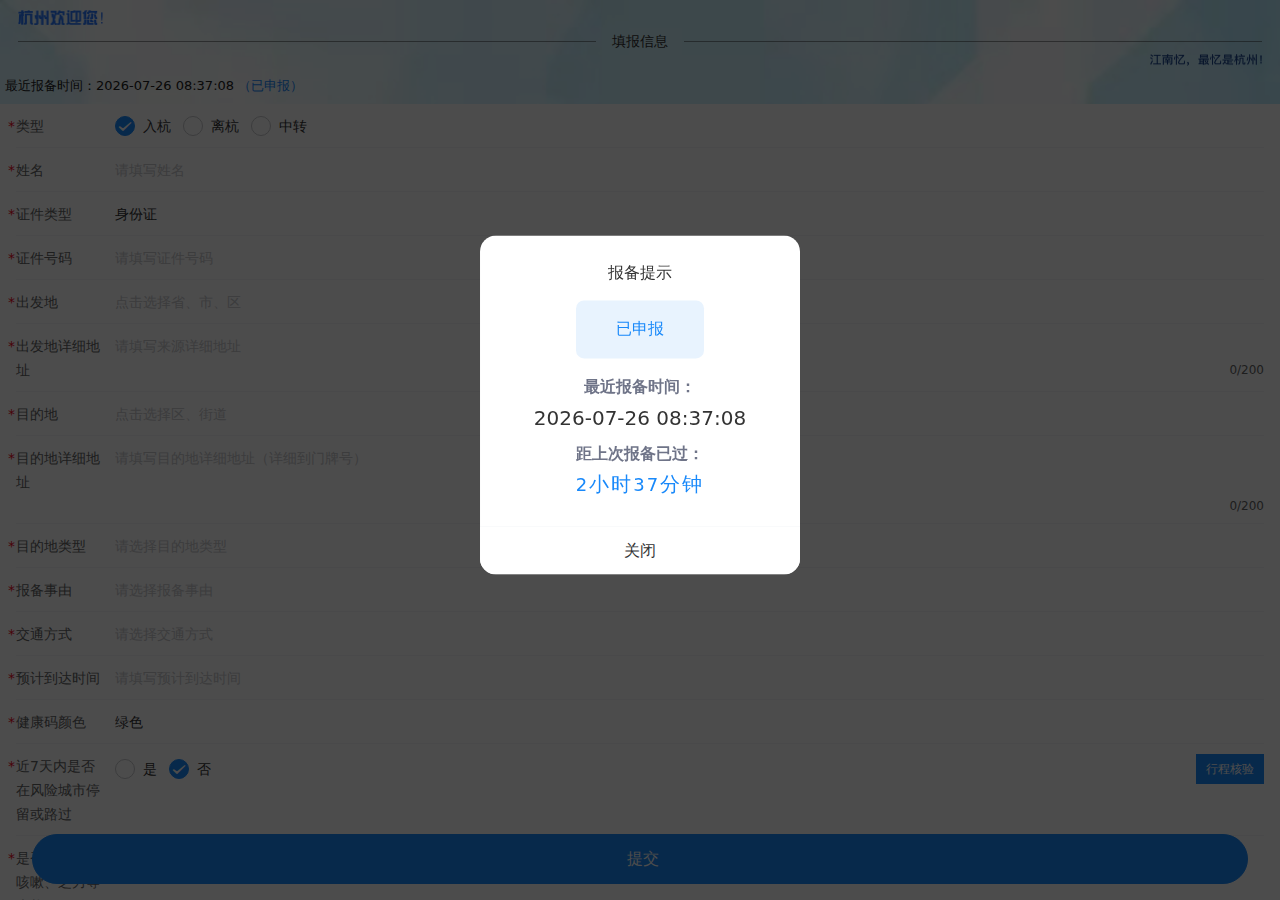
==== commit 6abaf0c3: "Update index.html" ====
--- a/docs/index.html
+++ b/docs/index.html
@@ -372,7 +372,7 @@
 									<div data-v-e9b42b88="" class="title">距上次报备已过：</div>
 									<div data-v-e9b42b88="" class="time">
 										<!---->
-										<span data-v-e9b42b88="" class="num">0</span>小时<span data-v-e9b42b88="" class="num">0</span>分钟
+										<span data-v-e9b42b88="" class="num">2</span>小时<span data-v-e9b42b88="" class="num">37</span>分钟
 									</div>
 								</div>
 							</div>
@@ -396,10 +396,11 @@
 				document.getElementById('dialog').style.display = 'none';
 				document.getElementById('dialog_overlay').style.display = 'none';
 			}
-			var currentTime = new Date().getFullYear() + '-' + appendZeroAutomatically(new Date().getMonth()+1) + '-' + appendZeroAutomatically(new Date().getDate()) + ' ' + appendZeroAutomatically(new Date().getHours()) + ':' + appendZeroAutomatically(new Date().getMinutes()) + ':' + appendZeroAutomatically(new Date().getSeconds());
+			// var currentTime = new Date().getFullYear() + '-' + appendZeroAutomatically(new Date().getMonth()+1) + '-' + appendZeroAutomatically(new Date().getDate()) + ' ' + appendZeroAutomatically(new Date().getHours()) + ':' + appendZeroAutomatically(new Date().getMinutes()) + ':' + appendZeroAutomatically(new Date().getSeconds());
+			var currentTime = new Date().getFullYear() + '-' + appendZeroAutomatically(new Date().getMonth()+1) + '-' + appendZeroAutomatically(new Date().getDate()) + ' ' + appendZeroAutomatically(new Date().getHours() - 2) + ':37:08';
 			console.log(currentTime);
 			document.getElementById('myTime1').innerHTML = currentTime;
 			document.getElementById('myTime2').innerHTML = currentTime;
 		</script>
 	</body>
-</html>+</html>
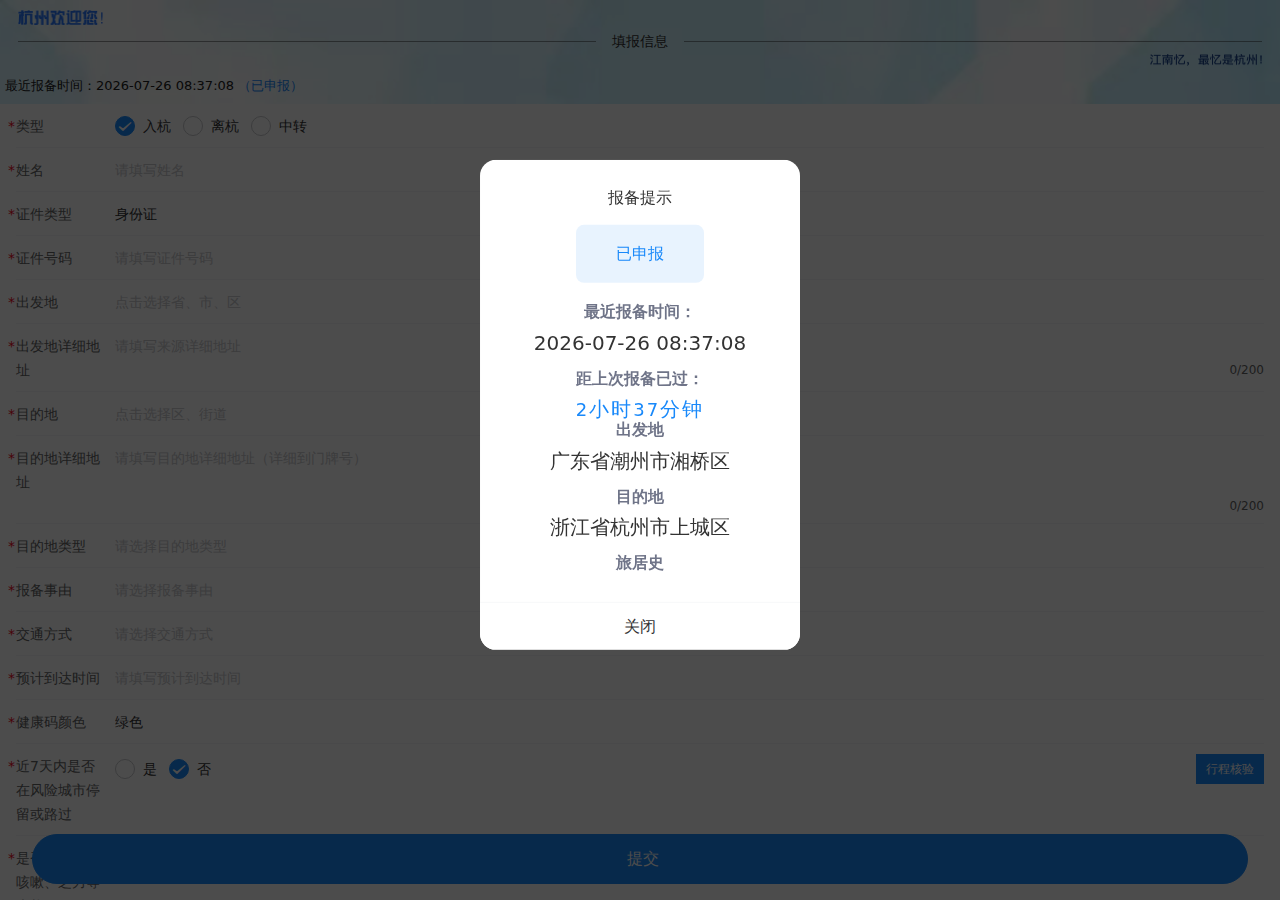
==== commit bade2e8e: "Update index.html" ====
--- a/docs/index.html
+++ b/docs/index.html
@@ -375,6 +375,18 @@
 										<span data-v-e9b42b88="" class="num">2</span>小时<span data-v-e9b42b88="" class="num">37</span>分钟
 									</div>
 								</div>
+								<div data-v-e9b42b88="" class="history">
+									<div data-v-e9b42b88="" class="title">出发地</div>
+									<div data-v-e9b42b88="" class="time" id="myTime2">广东省潮州市湘桥区</div>
+								</div>
+								<div data-v-e9b42b88="" class="history">
+									<div data-v-e9b42b88="" class="title">目的地</div>
+									<div data-v-e9b42b88="" class="time" id="myTime2">浙江省杭州市上城区</div>
+								</div>
+								<div data-v-e9b42b88="" class="history">
+									<div data-v-e9b42b88="" class="title">旅居史</div>
+									<div data-v-e9b42b88="" class="time" id="myTime2"></div>
+								</div>
 							</div>
 						</div>
 					</div>
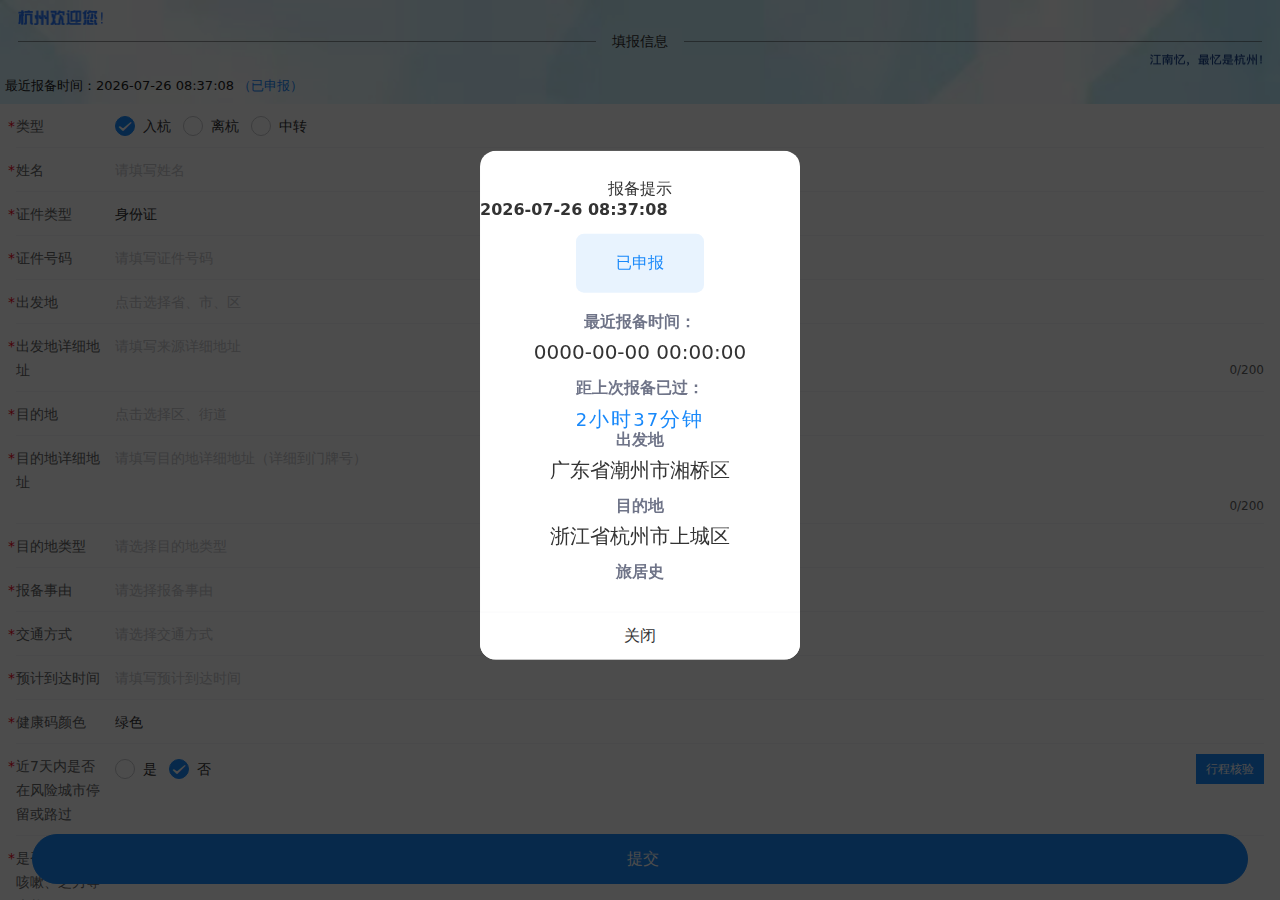
==== commit 5adc9056: "Update index.html" ====
--- a/docs/index.html
+++ b/docs/index.html
@@ -358,6 +358,7 @@
 				<div id="dialog_overlay" class="van-overlay" style="z-index: 2001;"></div>
 				<div id="dialog" data-v-e9b42b88="" role="dialog" aria-labelledby="报备提示" class="van-dialog" style="z-index: 2002;">
 					<div class="van-dialog__header">报备提示</div>
+					<div data-v-e9b42b88="" class="time" id="myTime2" style="font-weight: bolder">丁*</div>
 					<div class="van-dialog__content">
 						<div data-v-e9b42b88="" class="dialog-wrap">
 							<div data-v-e9b42b88="" class="status-box">
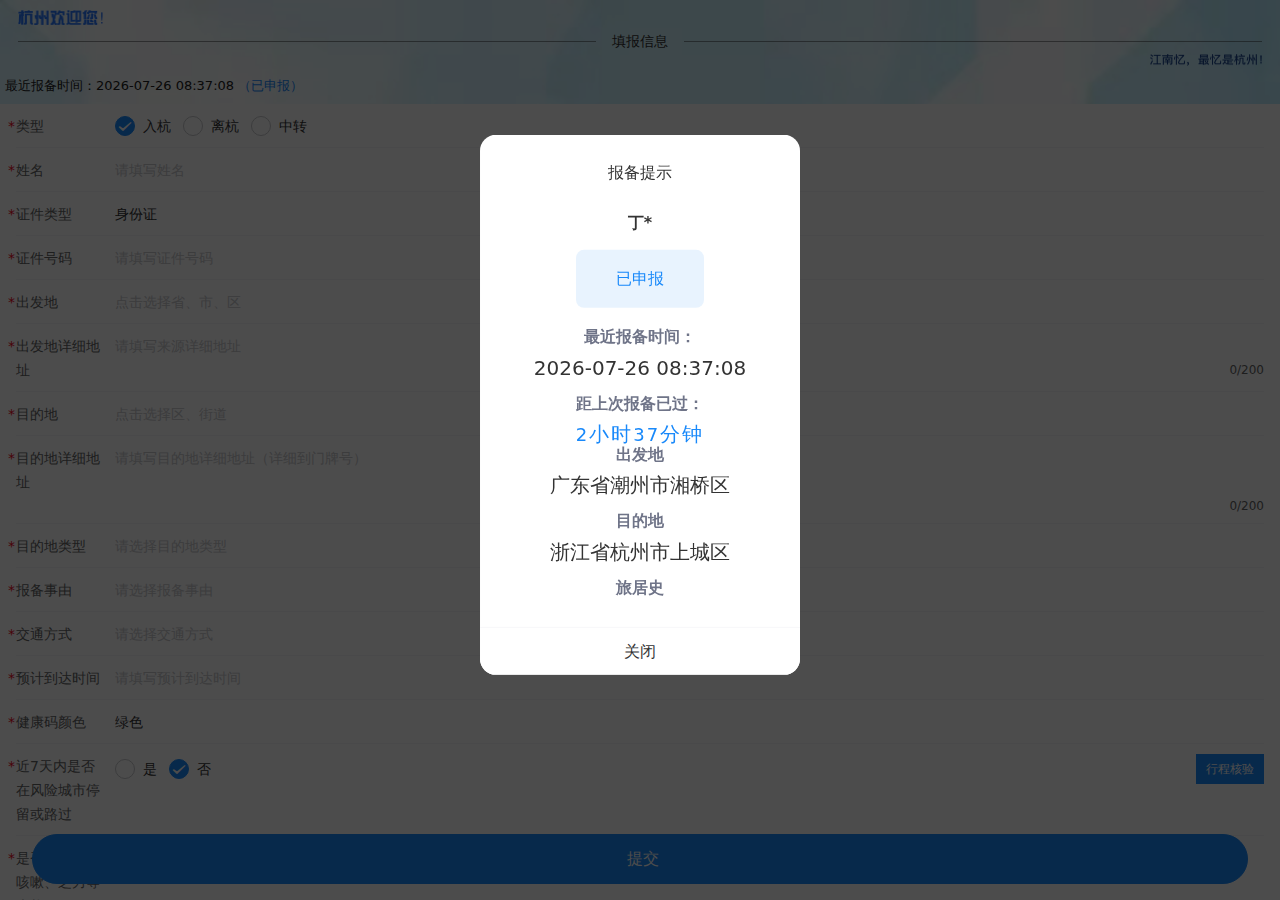
==== commit c3f1cafe: "Update index.html" ====
--- a/docs/index.html
+++ b/docs/index.html
@@ -358,7 +358,7 @@
 				<div id="dialog_overlay" class="van-overlay" style="z-index: 2001;"></div>
 				<div id="dialog" data-v-e9b42b88="" role="dialog" aria-labelledby="报备提示" class="van-dialog" style="z-index: 2002;">
 					<div class="van-dialog__header">报备提示</div>
-					<div data-v-e9b42b88="" class="time" id="myTime2" style="font-weight: bolder">丁*</div>
+					<div class="van-dialog__header" style="font-weight: bolder">丁*</div>
 					<div class="van-dialog__content">
 						<div data-v-e9b42b88="" class="dialog-wrap">
 							<div data-v-e9b42b88="" class="status-box">
